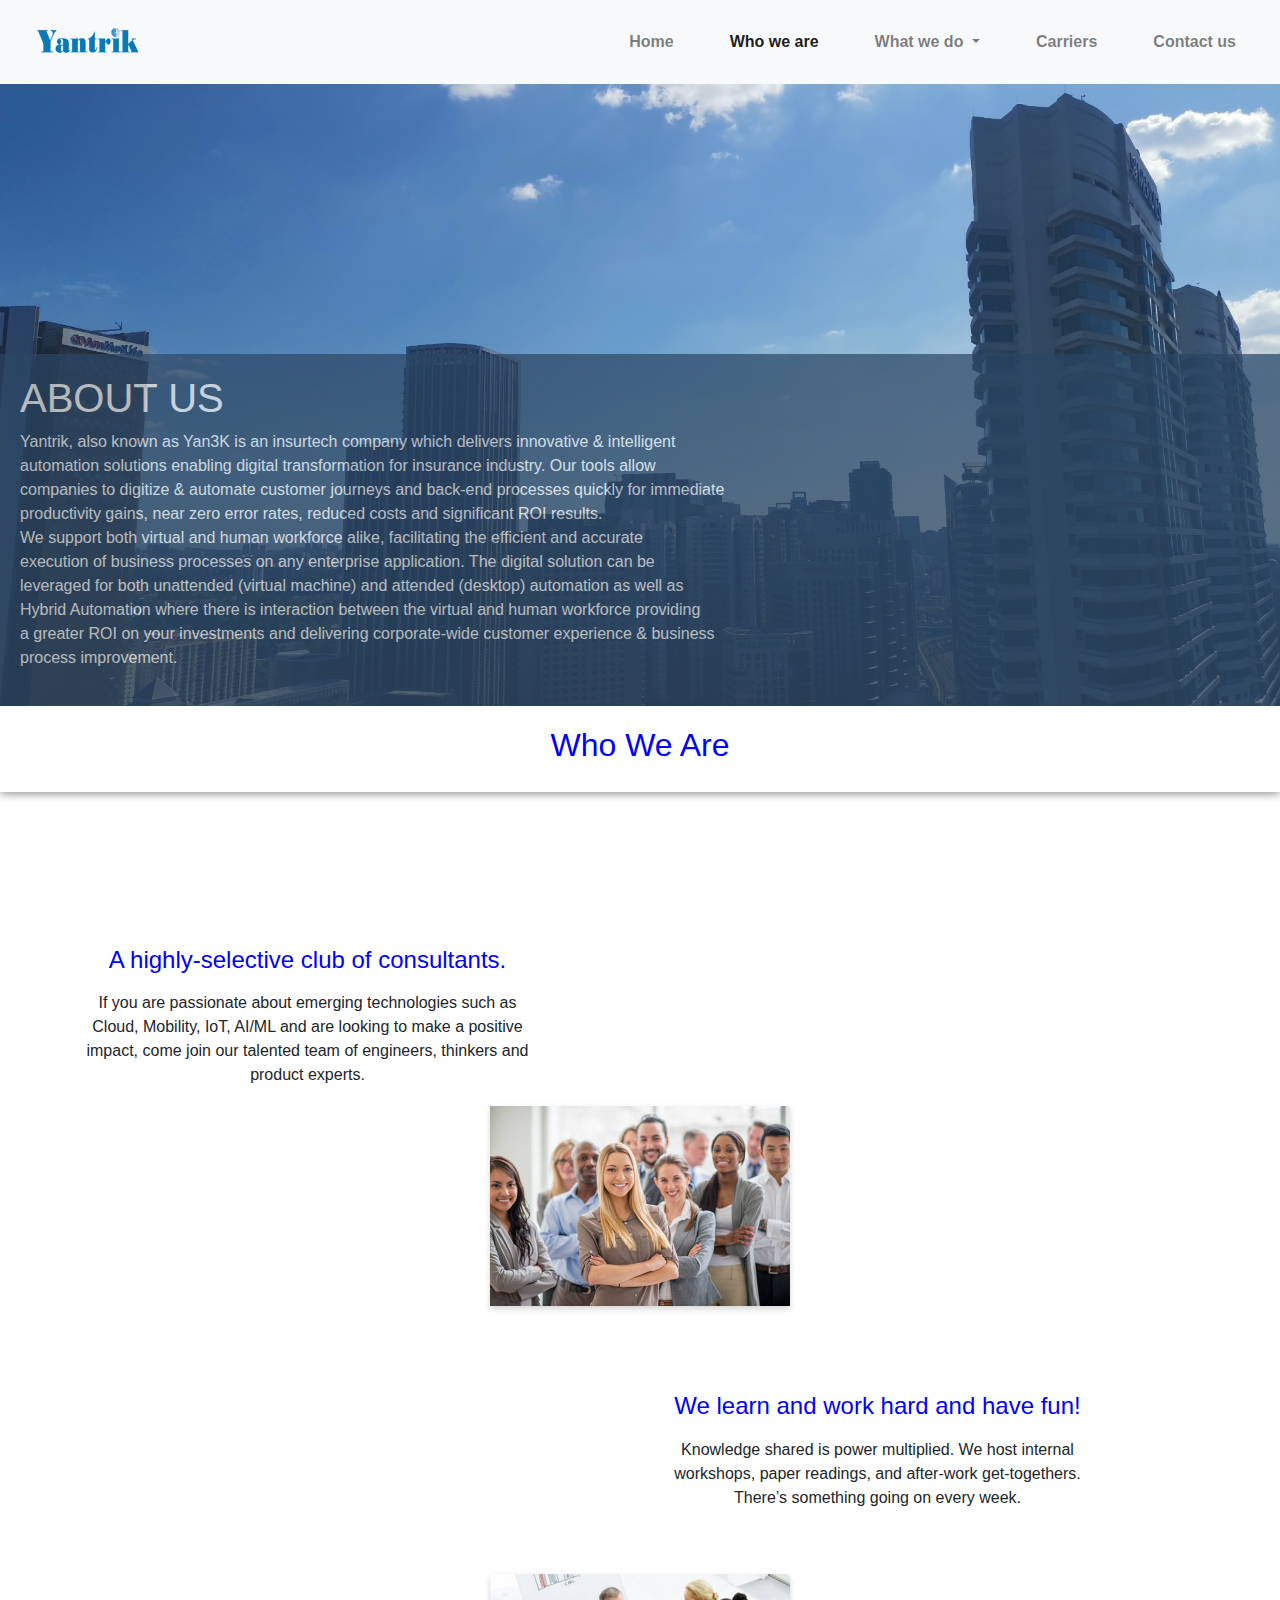
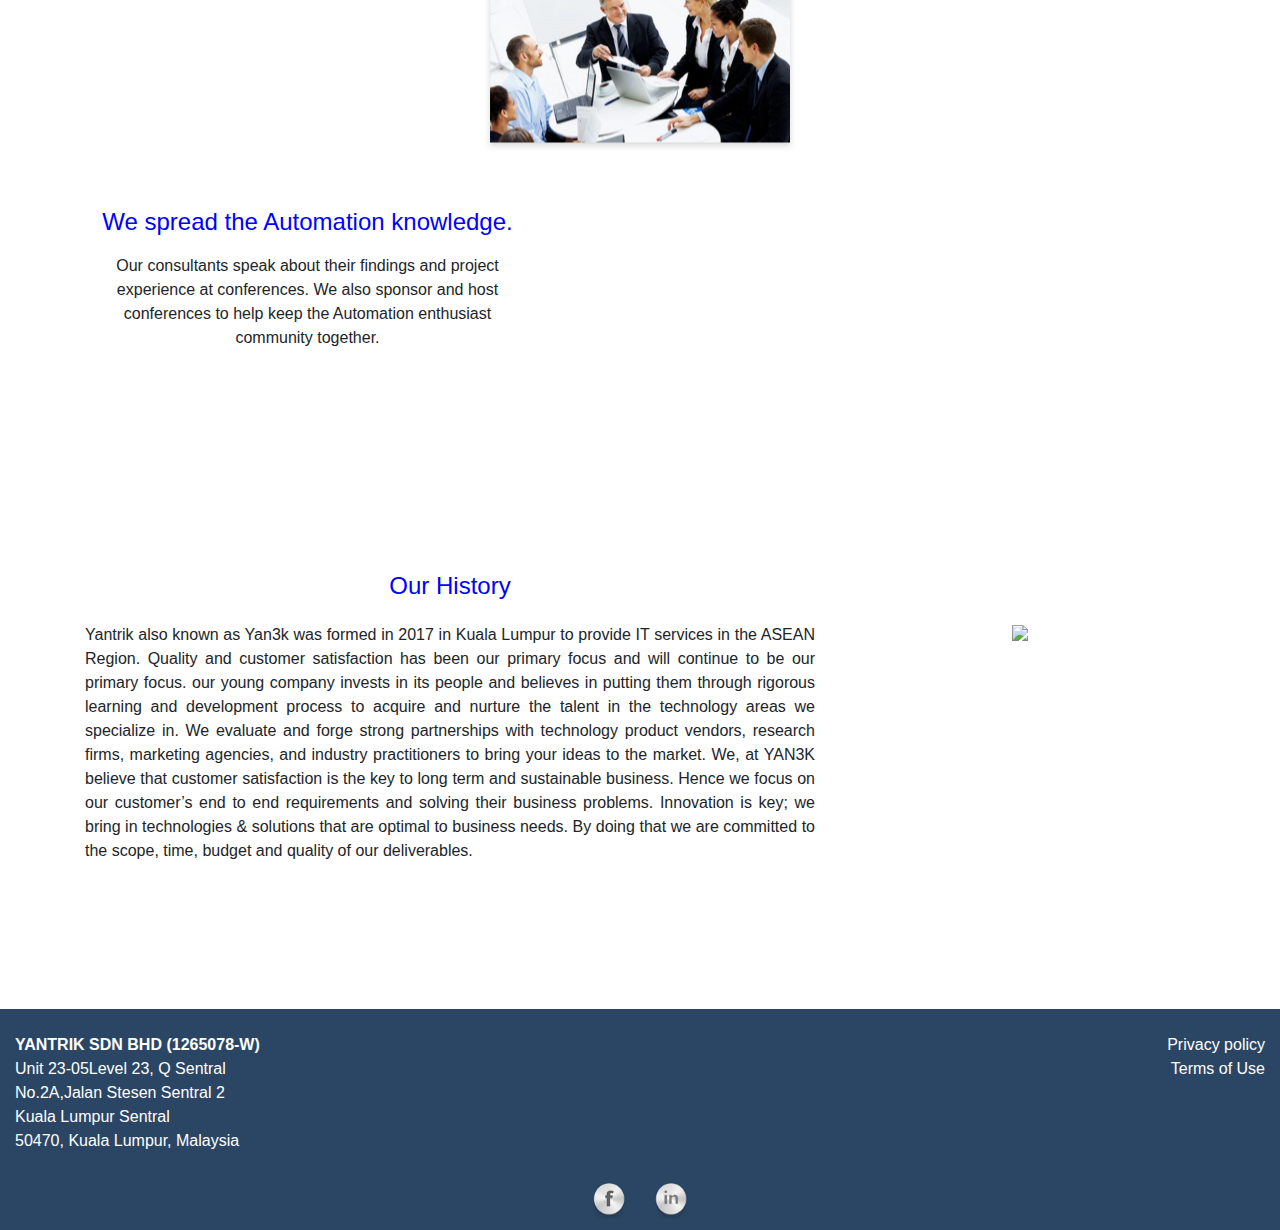
==== about.html @ e1b03172 "push" ====
<!DOCTYPE html>
<html lang="en">

<head>
    <meta charset="utf-8">
    <meta name="viewport" content="width=device-width, initial-scale=1">
    <link rel="stylesheet" href="https://maxcdn.bootstrapcdn.com/bootstrap/4.0.0/css/bootstrap.min.css" integrity="sha384-Gn5384xqQ1aoWXA+058RXPxPg6fy4IWvTNh0E263XmFcJlSAwiGgFAW/dAiS6JXm"
        crossorigin="anonymous">
    <script src="https://code.jquery.com/jquery-3.2.1.slim.min.js" integrity="sha384-KJ3o2DKtIkvYIK3UENzmM7KCkRr/rE9/Qpg6aAZGJwFDMVNA/GpGFF93hXpG5KkN"
        crossorigin="anonymous"></script>
    <script src="https://cdnjs.cloudflare.com/ajax/libs/popper.js/1.12.9/umd/popper.min.js" integrity="sha384-ApNbgh9B+Y1QKtv3Rn7W3mgPxhU9K/ScQsAP7hUibX39j7fakFPskvXusvfa0b4Q"
        crossorigin="anonymous"></script>
    <script src="https://maxcdn.bootstrapcdn.com/bootstrap/4.0.0/js/bootstrap.min.js" integrity="sha384-JZR6Spejh4U02d8jOt6vLEHfe/JQGiRRSQQxSfFWpi1MquVdAyjUar5+76PVCmYl"
        crossorigin="anonymous"></script>

    <link rel="stylesheet" type="text/css" href="home.css">
</head>

<body>
    <!-- Nav bar strting -->
  <nav class="navbar navbar-expand-lg navbar-light bg-light">
        <a class="navbar-brand" href="index.html">
          <img src="images/rsz_5brainy_yan3k_1.png" alt="yantrik" />
        </a>
        <button class="navbar-toggler" type="button" data-toggle="collapse" data-target="#navbarSupportedContent"
          aria-controls="navbarSupportedContent" aria-expanded="false" aria-label="Toggle navigation">
          <span class="navbar-toggler-icon"></span>
        </button>
    
        <div class="collapse navbar-collapse" id="navbarSupportedContent">
          <ul class="navbar-nav ml-auto">
            <li class="nav-item ">
              <a class="nav-link" href="index.html" style="display: i;"><b>Home</b> <span class="sr-only">(current)</span></a>
            </li>
            <li class="nav-item active">
              <a class="nav-link" href="about.html"><b>Who we are</b></a>
            </li>
            <li class="nav-item dropdown">
              <a class="nav-link dropdown-toggle" href="#" id="navbarDropdown" role="button" data-toggle="dropdown"
                aria-haspopup="true" aria-expanded="false">
               <b> What we do</b>
    
              </a>
              <div class="dropdown-menu" aria-labelledby="navbarDropdown">
                <a class="dropdown-item" href="digital.html">Digitization & Transformation</a>
                <a class="dropdown-item" href="rpa.html">Robotic Process Automation- RPA</a>
                <!-- <div class="dropdown-divider"></div> -->
                <a class="dropdown-item" href="chatbot.html">Artificial Intelligence- ChatBot</a>
                <a class="dropdown-item" href="#">cyber Sequrity</a>
              </div>
            </li>
    
            <li class="nav-item">
              <a class="nav-link" href="Careers.html"><b>Carriers</b></a>
            </li>
            <li class="nav-item">
              <a class="nav-link" href="#"><b>Contact us</b></a>
            </li>
    
    
          </ul>
    
        </div>
      </nav>
    
      <!-- Nav bar Ending -->
    <!-- content image -->

    <div class="container-fluid no-padding">
        <div class="row">
            <div class="col-md-12">
                <img src="images/Aboutus.png" alt="placeholder 960" class="img-fluid w-100" />
                <div class="content">
                    <h1>ABOUT US</h1>
                    <p>Yantrik, also known as Yan3K is an insurtech company which delivers innovative & intelligent<br>
                        automation solutions enabling digital transformation for insurance industry. Our tools allow<br>
                        companies to digitize & automate customer journeys and back-end processes quickly for immediate<br>
                        productivity gains, near zero error rates, reduced costs and significant ROI results.<br>
                        We support both virtual and human workforce alike, facilitating the efficient and accurate<br>
                        execution of business processes on any enterprise application. The digital solution can be<br>
                        leveraged for both unattended (virtual machine) and attended (desktop) automation as well as<br>
                        Hybrid Automation where there is interaction between the virtual and human workforce providing<br>
                        a greater ROI on your investments and delivering corporate-wide customer experience & business<br>
                        process improvement.</p>

                </div>
            </div>
        </div>
    </div>
    <!--Column1-->

    <!-- end content image -->
    <!-- who we are -->
    <div class="rect">

        <h2>
            <font color="blue">Who We Are</font>
        </h2>
    </div>

    <div class="container">
        <div class="row" style="padding-top:12%;">
            <div class="col-lg-5 col-sm-12 text-center">
                <h4>
                    <font color="blue">A highly-selective club of consultants.</font>
                </h4>
                <p style="padding-top: 2%;margin-bottom: -27%;">If you are passionate about emerging technologies such
                    as Cloud,
                    Mobility, IoT, AI/ML and are looking to make a positive impact, come join our talented team of
                    engineers,
                    thinkers and product experts.</p>
            </div>
            <div class="col-lg-5 col-sm-12 text-center">

            </div>
        </div>

        <div class="row" style="padding-top:12%;">
            <div class="col-lg-4 col-sm-12 text-center">


            </div>
            <div class="col-lg-4 col-sm-12 text-center">
                <img src="images/whoweare.png" class="img-fluid" style="max-width: 500%;margin-bottom: -17%;">
            </div>
            <div class="col-lg-4 col-sm-12 text-center">

            </div>
        </div>

        <div class="row" style="padding-top:12%;">
            <div class="col-lg-3 col-sm-12 text-center">


            </div>
            <div class="col-lg-3 col-sm-12 text-center">

            </div>
            <div class="col-lg-5 col-sm-12 text-center">
                <h4>
                    <font color="blue">We learn and work hard and have fun!</font>
                </h4>
                <p style="padding-top: 2%;">Knowledge shared is power multiplied. We host internal workshops, paper
                    readings, and after-work get-togethers. There’s something going on every week.</p>
            </div>
        </div>

        <div class="row">
            <div class="col-lg-4 col-sm-12 text-center">


            </div>
            <div class="col-lg-4 col-sm-12 text-center">
                <img src="images/whoweare2.png" class="img-fluid" style="max-width: 500%;padding-top: 12%;">
            </div>
            <div class="col-lg-4 col-sm-12 text-center">

            </div>
        </div>


        <div class="row">
            <div class="col-lg-5 col-sm-12 text-center">
                <h4 style="padding-top: 12%;">
                    <font color="blue">We spread the Automation knowledge.</font>
                </h4>
                <p style="padding-top: 2%;">Our consultants speak about their findings and project experience at
                    conferences. We also sponsor and host conferences to help keep the Automation enthusiast community
                    together.</p>
            </div>
            <div class="col-lg-3 col-sm-12 text-center">

            </div>
            <div class="col-lg-4 col-sm-12 text-center">

            </div>
        </div>
    </div>
    <!-- end who we are -->
    <!-- star our history -->

    <div class="container">
        <div class="row" style="padding-top:12%;">
            <div class="col-lg-8 col-sm-12 text-center ">
                <h4 style="padding-top: 10%;">
                    <font color="blue">Our History</font>
                </h4>
                <p style="padding-top: 2%;text-align: justify;margin-bottom: 20%;">
                    Yantrik also known as Yan3k was formed in 2017 in Kuala Lumpur to provide IT services in the ASEAN
                    Region. Quality and customer satisfaction has been our primary focus and will continue to be our
                    primary focus.
                    our young company invests in its people and believes in putting them through rigorous learning and
                    development process to acquire and nurture the talent in the technology areas we specialize in. We
                    evaluate and forge strong partnerships with technology product vendors, research firms, marketing
                    agencies, and industry practitioners to bring your ideas to the market. We, at YAN3K believe that
                    customer satisfaction is the key to long term and sustainable business. Hence we focus on our
                    customer’s end to end requirements and solving their business problems. Innovation is key; we bring
                    in technologies & solutions that are optimal to business needs. By doing that we are committed to
                    the scope, time, budget and quality of our deliverables.
                </p>
            </div>

            <div class="col-lg-4 col-sm-12 text-center">
<img src="images/ourhistroy.png" style="padding-top:36%;">
            </div>

        </div>
    </div>







    <!-- end our history -->
    <!-- Footer starting -->


    <footer class="page-footer font-small teal pt-4">

        <!-- Footer Text -->
        <div class="container-fluid text-center">

            <!-- Grid row -->
            <div class="row">

                <!-- Grid column -->


                <!-- Content -->
                <div class="col-md-6 mt-md-0 mt-3 text-md-left">

                    <!-- Content -->
                    <h8 class="text-uppercase font-weight-bold">Yantrik Sdn Bhd (1265078-W)</h8><br>
                    <p>Unit 23-05Level 23, Q Sentral <br>
                        No.2A,Jalan Stesen Sentral 2 <br>
                        Kuala Lumpur Sentral<br>
                        50470, Kuala Lumpur, Malaysia</p>
                </div>

                <!-- Grid column -->

                <hr class="clearfix w-100 d-md-none pb-3">

                <!-- Grid column -->
                <div class="col-md-6 mb-md-0 mb-3 text-md-right">

                    <!-- Content -->

                    <h8>Privacy policy <br>
                        Terms of Use</h8>

                </div>
                <!-- Grid column -->

            </div>
            <!-- Grid row -->

        </div>
        <!-- Footer Text -->
        <!-- footer icons -->
        <div class="container">
            <div class="row">
                <div class="col-sm-12">

                    <table class="center-block" style="margin:auto;">
                        <tr>
                            <td> <img src="images/Facebook1.png" class="social img-fluid" /></td>
                            <td> <img src="images/Linkedin1.png" class="social img-fluid" /></td>

                        </tr>
                    </table>
                </div>
            </div>
        </div>
        </div>
        <!-- icons end -->
    </footer>
    <!-- Footer -->
</body>

</html>
---- home.css ----
.navbar-nav > li{
    margin-left:20px;
    margin-right:20px;
    display: inline-block;
  }


  .navbar-nav > .active {
    color:rgb(17, 0, 255)!important;  **// THIS DOES NOT WORK**
    background-color: chartreuse; **//THIS WORKS**
  }
  .nav-item > a:hover {
    color:rgb(17, 0, 255)!important;
  }
  .page-footer {
   
    margin-left: auto;
    margin-right: auto;
    left: 0;
    bottom: 0;
    width: 100%;
    background-color:#2B4664;
    color: white;
    padding-top: 4%;
    
 }
 .social {
  padding: 10px;
  max-width:60px;
}
  
.responsive {
  width: 100%;
  height: auto;
}

.no-padding {
  padding-left: 0;
  padding-right: 0;
}

.container-fluid .content {
  position: absolute;
  bottom: 0;
  background:  rgba(0, 0, 0, 0.5);/* Fallback color */
  background:  #2B4664;/* Black background with 0.5 opacity */
  color: #f1f1f1;
  width: 100%;
  padding: 20px;
  opacity: 0.7;
}
.circle{
  border-radius: 50%;
  width: 100%;
  padding-bottom: 25%;
  background:white;
  
  box-shadow:  0 0 10px  rgba(0,0,0,0.6);
}
.circle1{
  border-radius: 50%;
  width: 100%;
  padding-bottom: 30%;
  background:white;
  
  box-shadow:  0 0 10px  rgba(0,0,0,0.6);
}
.box{
  width:10%;
  margin: auto;
  /* border: 1px solid #73AD21; */
  box-shadow:  0 0 10px  rgba(0,0,0,0.6);
}
/* .circle {
  border-radius: 50%;
  width: 100%;
  padding-bottom: 100%;
  background: white;
  margin-left: 24%;
  
  
  box-shadow:  0 0 10px  rgba(0,0,0,0.6);

}
.circle2 {
  border-radius: 50%;
  width: 90%;
  padding-bottom: 90%;
  background: white;
  margin-left: 24%;
  
  box-shadow:  0 0 10px  rgba(0,0,0,0.6);

}
.circle3 {
  border-radius: 50%;
  width: 90%;
  padding-bottom: 90%;
  background: white;
  margin-right: 24%;
  margin-bottom: 0px !important;
  
  box-shadow:  0 0 10px  rgba(0,0,0,0.6);

}

.circle4 {
  border-radius: 50%;
  width: 80%;
  padding-bottom: 80%;
  background: white;
  margin-left: 24%;
  margin-bottom: 0px !important;
  
  box-shadow:  0 0 10px  rgba(0,0,0,0.6);

}
.circle5 {
  border-radius: 50%;
  width: 90%;
  padding-bottom: 90%;
  background: white;
  margin-left: 24%;
  
  box-shadow:  0 0 10px  rgba(0,0,0,0.6);

} */

.flex-container {
  display: flex;
  flex-flow: row wrap;
  justify-content: space-between;
  padding: 10px;
}

/* to center flex-items */
.flex-item {
   margin: auto;
}

.rect{  
  margin:0 0 20px;
  padding: 20px;
  /* border:2px solid #333; */
  width :100%;
  text-align:center;
  box-shadow:  0 0 10px  rgba(0,0,0,0.6);

}
.header{
   margin:0 auto;
   padding: 5px 10px;
   width:90%;
   /* border:2px solid #333; */
   box-shadow:  0 0 10px  rgba(0,0,0,0.6);

}

li {
  /* width: 33.3%; */
  float: left;
  list-style-type: none;
}

#small-img2 {
  padding-top: 10%;
  border: 0 none;
  display: inline-block;
  height: auto;
  max-width: 60%;
  vertical-align: middle;
 
  
}
.check{
/* margin:0 0 20px; */
  padding: 20px;
  /* border:2px solid #333; */
  width :100%;
  text-align:center;
}
h3{
  text-align: left;
  margin-left: 19%;

}

.about{
  padding: 20%;
  margin-left: -20%;
}

.circle-img {
  width: 60%;
  margin-top: 30px;
}
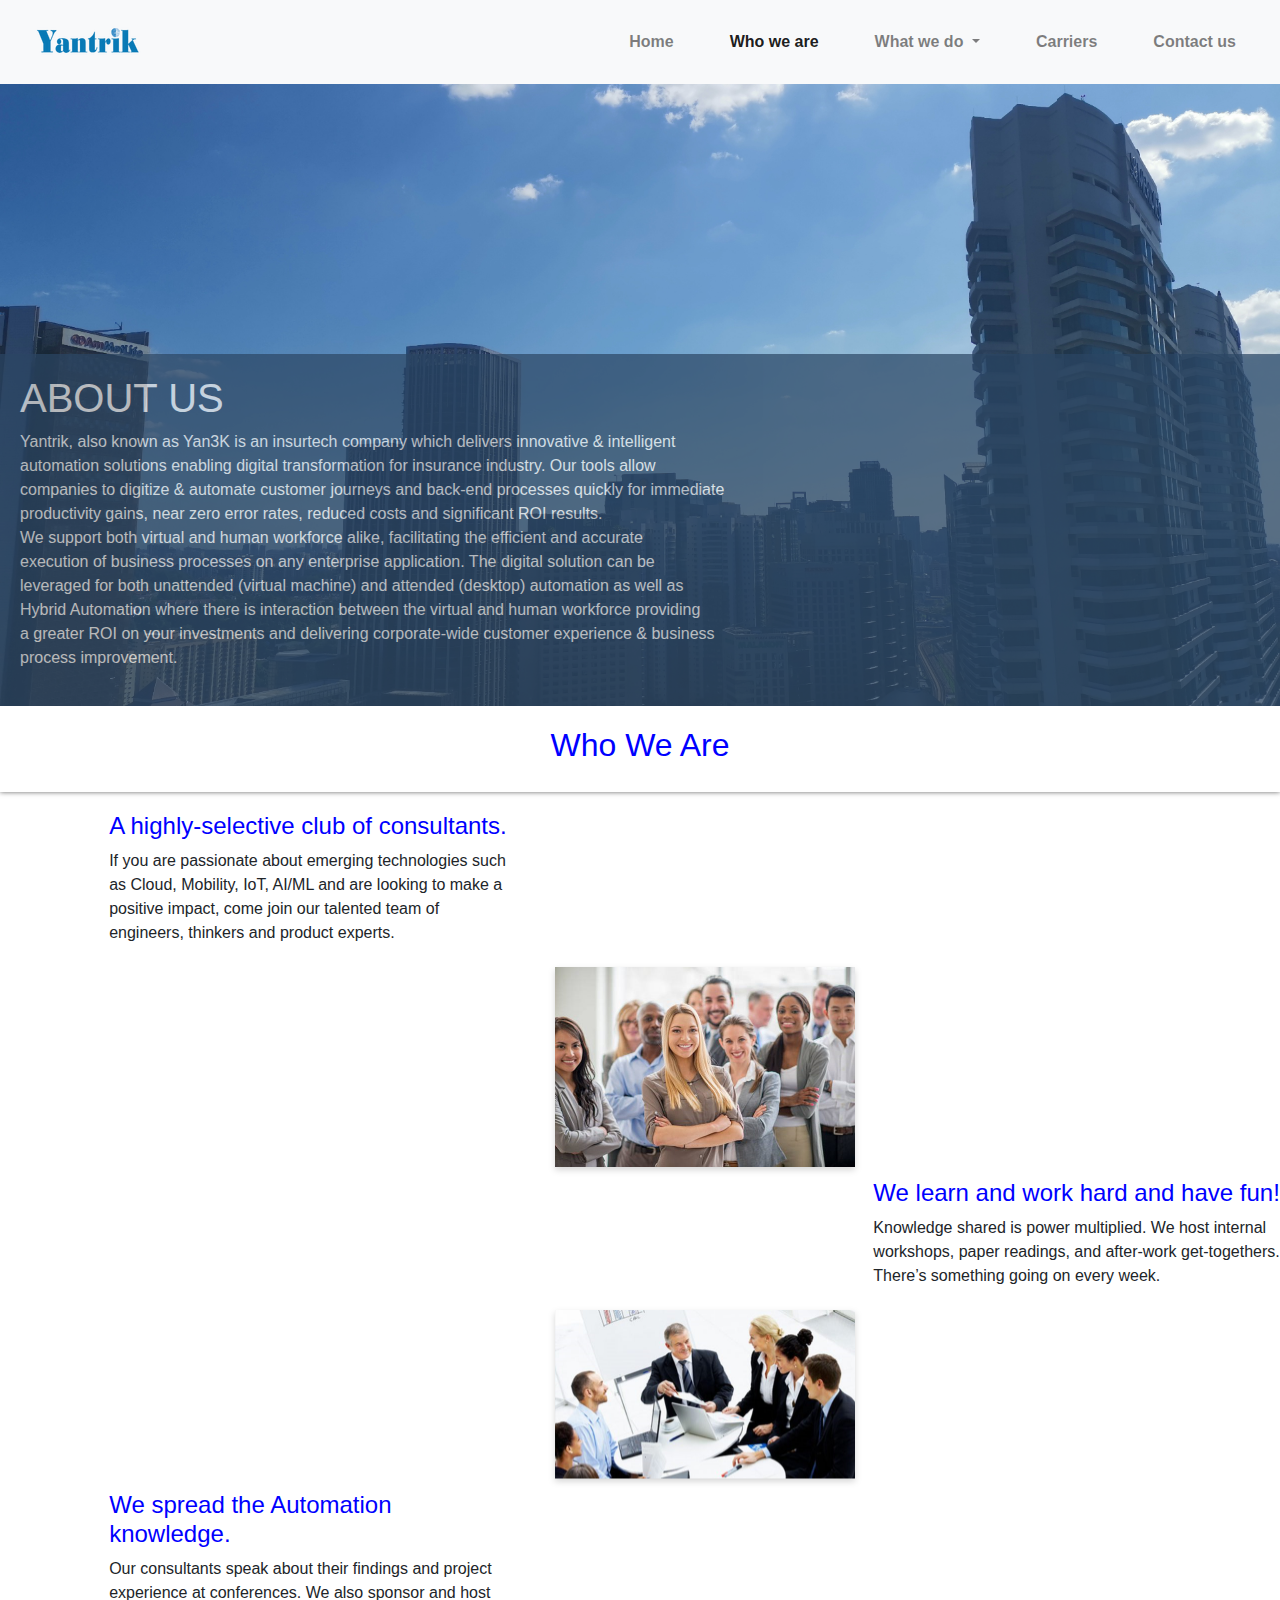
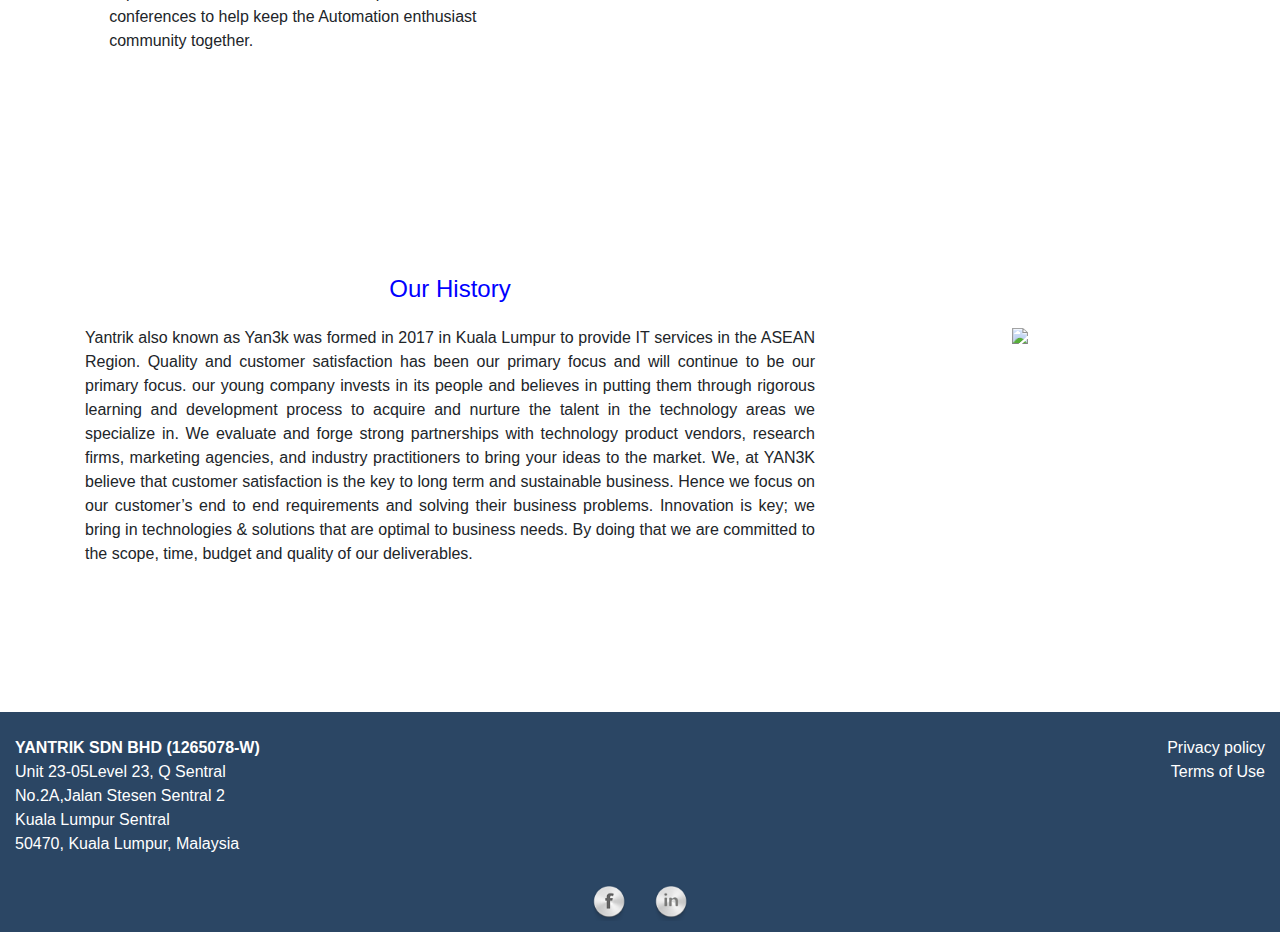
==== commit 256b2108: "latest" ====
--- a/about.html
+++ b/about.html
@@ -4,13 +4,16 @@
 <head>
     <meta charset="utf-8">
     <meta name="viewport" content="width=device-width, initial-scale=1">
-    <link rel="stylesheet" href="https://maxcdn.bootstrapcdn.com/bootstrap/4.0.0/css/bootstrap.min.css" integrity="sha384-Gn5384xqQ1aoWXA+058RXPxPg6fy4IWvTNh0E263XmFcJlSAwiGgFAW/dAiS6JXm"
-        crossorigin="anonymous">
-    <script src="https://code.jquery.com/jquery-3.2.1.slim.min.js" integrity="sha384-KJ3o2DKtIkvYIK3UENzmM7KCkRr/rE9/Qpg6aAZGJwFDMVNA/GpGFF93hXpG5KkN"
+    <link rel="stylesheet" href="https://maxcdn.bootstrapcdn.com/bootstrap/4.0.0/css/bootstrap.min.css"
+        integrity="sha384-Gn5384xqQ1aoWXA+058RXPxPg6fy4IWvTNh0E263XmFcJlSAwiGgFAW/dAiS6JXm" crossorigin="anonymous">
+    <script src="https://code.jquery.com/jquery-3.2.1.slim.min.js"
+        integrity="sha384-KJ3o2DKtIkvYIK3UENzmM7KCkRr/rE9/Qpg6aAZGJwFDMVNA/GpGFF93hXpG5KkN"
         crossorigin="anonymous"></script>
-    <script src="https://cdnjs.cloudflare.com/ajax/libs/popper.js/1.12.9/umd/popper.min.js" integrity="sha384-ApNbgh9B+Y1QKtv3Rn7W3mgPxhU9K/ScQsAP7hUibX39j7fakFPskvXusvfa0b4Q"
+    <script src="https://cdnjs.cloudflare.com/ajax/libs/popper.js/1.12.9/umd/popper.min.js"
+        integrity="sha384-ApNbgh9B+Y1QKtv3Rn7W3mgPxhU9K/ScQsAP7hUibX39j7fakFPskvXusvfa0b4Q"
         crossorigin="anonymous"></script>
-    <script src="https://maxcdn.bootstrapcdn.com/bootstrap/4.0.0/js/bootstrap.min.js" integrity="sha384-JZR6Spejh4U02d8jOt6vLEHfe/JQGiRRSQQxSfFWpi1MquVdAyjUar5+76PVCmYl"
+    <script src="https://maxcdn.bootstrapcdn.com/bootstrap/4.0.0/js/bootstrap.min.js"
+        integrity="sha384-JZR6Spejh4U02d8jOt6vLEHfe/JQGiRRSQQxSfFWpi1MquVdAyjUar5+76PVCmYl"
         crossorigin="anonymous"></script>
 
     <link rel="stylesheet" type="text/css" href="home.css">
@@ -18,69 +21,74 @@
 
 <body>
     <!-- Nav bar strting -->
-  <nav class="navbar navbar-expand-lg navbar-light bg-light">
+    <nav class="navbar navbar-expand-lg navbar-light bg-light">
         <a class="navbar-brand" href="index.html">
-          <img src="images/rsz_5brainy_yan3k_1.png" alt="yantrik" />
+            <img src="images/rsz_5brainy_yan3k_1.png" alt="yantrik" />
         </a>
         <button class="navbar-toggler" type="button" data-toggle="collapse" data-target="#navbarSupportedContent"
-          aria-controls="navbarSupportedContent" aria-expanded="false" aria-label="Toggle navigation">
-          <span class="navbar-toggler-icon"></span>
+            aria-controls="navbarSupportedContent" aria-expanded="false" aria-label="Toggle navigation">
+            <span class="navbar-toggler-icon"></span>
         </button>
-    
+
         <div class="collapse navbar-collapse" id="navbarSupportedContent">
-          <ul class="navbar-nav ml-auto">
-            <li class="nav-item ">
-              <a class="nav-link" href="index.html" style="display: i;"><b>Home</b> <span class="sr-only">(current)</span></a>
-            </li>
-            <li class="nav-item active">
-              <a class="nav-link" href="about.html"><b>Who we are</b></a>
-            </li>
-            <li class="nav-item dropdown">
-              <a class="nav-link dropdown-toggle" href="#" id="navbarDropdown" role="button" data-toggle="dropdown"
-                aria-haspopup="true" aria-expanded="false">
-               <b> What we do</b>
-    
-              </a>
-              <div class="dropdown-menu" aria-labelledby="navbarDropdown">
-                <a class="dropdown-item" href="digital.html">Digitization & Transformation</a>
-                <a class="dropdown-item" href="rpa.html">Robotic Process Automation- RPA</a>
-                <!-- <div class="dropdown-divider"></div> -->
-                <a class="dropdown-item" href="chatbot.html">Artificial Intelligence- ChatBot</a>
-                <a class="dropdown-item" href="#">cyber Sequrity</a>
-              </div>
-            </li>
-    
-            <li class="nav-item">
-              <a class="nav-link" href="Careers.html"><b>Carriers</b></a>
-            </li>
-            <li class="nav-item">
-              <a class="nav-link" href="#"><b>Contact us</b></a>
-            </li>
-    
-    
-          </ul>
-    
-        </div>
-      </nav>
-    
-      <!-- Nav bar Ending -->
+            <ul class="navbar-nav ml-auto">
+                <li class="nav-item ">
+                    <a class="nav-link" href="index.html" style="display: i;"><b>Home</b> <span
+                            class="sr-only">(current)</span></a>
+                </li>
+                <li class="nav-item active">
+                    <a class="nav-link" href="about.html"><b>Who we are</b></a>
+                </li>
+                <li class="nav-item dropdown">
+                    <a class="nav-link dropdown-toggle" href="#" id="navbarDropdown" role="button"
+                        data-toggle="dropdown" aria-haspopup="true" aria-expanded="false">
+                        <b> What we do</b>
+
+                    </a>
+                    <div class="dropdown-menu" aria-labelledby="navbarDropdown">
+                        <a class="dropdown-item" href="digital.html">Digitization & Transformation</a>
+                        <a class="dropdown-item" href="rpa.html">Robotic Process Automation- RPA</a>
+                        <!-- <div class="dropdown-divider"></div> -->
+                        <a class="dropdown-item" href="chatbot.html">Artificial Intelligence- ChatBot</a>
+                        <a class="dropdown-item" href="cyber.html">cyber Sequrity</a>
+                    </div>
+                </li>
+
+                <li class="nav-item">
+                    <a class="nav-link" href="Careers.html"><b>Carriers</b></a>
+                </li>
+                <li class="nav-item">
+                    <a class="nav-link" href="#"><b>Contact us</b></a>
+                </li>
+
+
+            </ul>
+
+        </div>
+    </nav>
+
+    <!-- Nav bar Ending -->
     <!-- content image -->
 
     <div class="container-fluid no-padding">
         <div class="row">
             <div class="col-md-12">
                 <img src="images/Aboutus.png" alt="placeholder 960" class="img-fluid w-100" />
-                <div class="content">
+                <div class="content large">
                     <h1>ABOUT US</h1>
-                    <p>Yantrik, also known as Yan3K is an insurtech company which delivers innovative & intelligent<br>
+                    <p class="medium">Yantrik, also known as Yan3K is an insurtech company which delivers innovative &
+                        intelligent<br>
                         automation solutions enabling digital transformation for insurance industry. Our tools allow<br>
-                        companies to digitize & automate customer journeys and back-end processes quickly for immediate<br>
+                        companies to digitize & automate customer journeys and back-end processes quickly for
+                        immediate<br>
                         productivity gains, near zero error rates, reduced costs and significant ROI results.<br>
                         We support both virtual and human workforce alike, facilitating the efficient and accurate<br>
                         execution of business processes on any enterprise application. The digital solution can be<br>
                         leveraged for both unattended (virtual machine) and attended (desktop) automation as well as<br>
-                        Hybrid Automation where there is interaction between the virtual and human workforce providing<br>
-                        a greater ROI on your investments and delivering corporate-wide customer experience & business<br>
+                        Hybrid Automation where there is interaction between the virtual and human workforce
+                        providing<br>
+                        a greater ROI on your investments and delivering corporate-wide customer experience &
+                        business<br>
                         process improvement.</p>
 
                 </div>
@@ -91,98 +99,70 @@
 
     <!-- end content image -->
     <!-- who we are -->
-    <div class="rect">
+    <div class="rect mediums">
 
         <h2>
             <font color="blue">Who We Are</font>
         </h2>
     </div>
-
-    <div class="container">
-        <div class="row" style="padding-top:12%;">
-            <div class="col-lg-5 col-sm-12 text-center">
+    <!-- test -->
+
+    <div class="container-fliud">
+        <div class="row">
+            <div class="col-md-4 offset-md-1">
                 <h4>
                     <font color="blue">A highly-selective club of consultants.</font>
                 </h4>
-                <p style="padding-top: 2%;margin-bottom: -27%;">If you are passionate about emerging technologies such
+                <p>If you are passionate about emerging technologies such
                     as Cloud,
                     Mobility, IoT, AI/ML and are looking to make a positive impact, come join our talented team of
                     engineers,
                     thinkers and product experts.</p>
             </div>
-            <div class="col-lg-5 col-sm-12 text-center">
-
-            </div>
-        </div>
-
-        <div class="row" style="padding-top:12%;">
-            <div class="col-lg-4 col-sm-12 text-center">
-
-
-            </div>
-            <div class="col-lg-4 col-sm-12 text-center">
-                <img src="images/whoweare.png" class="img-fluid" style="max-width: 500%;margin-bottom: -17%;">
-            </div>
-            <div class="col-lg-4 col-sm-12 text-center">
-
-            </div>
-        </div>
-
-        <div class="row" style="padding-top:12%;">
-            <div class="col-lg-3 col-sm-12 text-center">
-
-
-            </div>
-            <div class="col-lg-3 col-sm-12 text-center">
-
-            </div>
-            <div class="col-lg-5 col-sm-12 text-center">
-                <h4>
+        </div>
+        <div class="row">
+            <div class="col-md-4 offset-md-5">
+                <img src="images/whoweare.png" style="position:relative;">
+            </div>
+        </div>
+        <div class="row">
+            <div class="col-md-4 offset-md-8">
+                <h4 class="mediums">
                     <font color="blue">We learn and work hard and have fun!</font>
                 </h4>
-                <p style="padding-top: 2%;">Knowledge shared is power multiplied. We host internal workshops, paper
+                <p>Knowledge shared is power multiplied. We host internal workshops, paper
                     readings, and after-work get-togethers. There’s something going on every week.</p>
             </div>
         </div>
 
         <div class="row">
-            <div class="col-lg-4 col-sm-12 text-center">
-
-
-            </div>
-            <div class="col-lg-4 col-sm-12 text-center">
-                <img src="images/whoweare2.png" class="img-fluid" style="max-width: 500%;padding-top: 12%;">
-            </div>
-            <div class="col-lg-4 col-sm-12 text-center">
-
-            </div>
-        </div>
-
-
-        <div class="row">
-            <div class="col-lg-5 col-sm-12 text-center">
-                <h4 style="padding-top: 12%;">
+            <div class="col-md-4 offset-md-5">
+                <img src="images/whoweare2.png" style="position:relative;">
+            </div>
+        </div>
+        <div class="row">
+            <div class="col-md-4 offset-md-1">
+                <h4 class="mediums">
                     <font color="blue">We spread the Automation knowledge.</font>
                 </h4>
-                <p style="padding-top: 2%;">Our consultants speak about their findings and project experience at
+                <p>Our consultants speak about their findings and project experience at
                     conferences. We also sponsor and host conferences to help keep the Automation enthusiast community
                     together.</p>
             </div>
-            <div class="col-lg-3 col-sm-12 text-center">
-
-            </div>
-            <div class="col-lg-4 col-sm-12 text-center">
-
-            </div>
-        </div>
-    </div>
+        </div>
+
+
+    </div>
+
+    <!-- end test -->
+    
     <!-- end who we are -->
     <!-- star our history -->
 
     <div class="container">
         <div class="row" style="padding-top:12%;">
             <div class="col-lg-8 col-sm-12 text-center ">
-                <h4 style="padding-top: 10%;">
+                <h4 class="mediums" style="padding-top: 10%;">
                     <font color="blue">Our History</font>
                 </h4>
                 <p style="padding-top: 2%;text-align: justify;margin-bottom: 20%;">
@@ -201,7 +181,7 @@
             </div>
 
             <div class="col-lg-4 col-sm-12 text-center">
-<img src="images/ourhistroy.png" style="padding-top:36%;">
+                <img src="images/ourhistroy.png" style="padding-top:36%;">
             </div>
 
         </div>
--- a/home.css
+++ b/home.css
@@ -1,196 +1,213 @@
 .navbar-nav > li{
-    margin-left:20px;
-    margin-right:20px;
-    display: inline-block;
-  }
-
-
-  .navbar-nav > .active {
-    color:rgb(17, 0, 255)!important;  **// THIS DOES NOT WORK**
-    background-color: chartreuse; **//THIS WORKS**
-  }
-  .nav-item > a:hover {
-    color:rgb(17, 0, 255)!important;
-  }
-  .page-footer {
-   
-    margin-left: auto;
-    margin-right: auto;
-    left: 0;
-    bottom: 0;
-    width: 100%;
-    background-color:#2B4664;
-    color: white;
-    padding-top: 4%;
-    
- }
- .social {
-  padding: 10px;
-  max-width:60px;
-}
+  margin-left:20px;
+  margin-right:20px;
+  display: inline-block;
+}
+
+
+.navbar-nav > .active {
+  color:rgb(17, 0, 255)!important;  **// THIS DOES NOT WORK**
+  background-color: chartreuse; **//THIS WORKS**
+}
+.nav-item > a:hover {
+  color:rgb(17, 0, 255)!important;
+}
+.page-footer {
+ 
+  margin-left: auto;
+  margin-right: auto;
+  left: 0;
+  bottom: 0;
+  width: 100%;
+  background-color:#2B4664;
+  color: white;
+  padding-top: 4%;
   
+}
+.social {
+padding: 10px;
+max-width:60px;
+}
+
 .responsive {
-  width: 100%;
-  height: auto;
+width: 100%;
+height: auto;
 }
 
 .no-padding {
-  padding-left: 0;
-  padding-right: 0;
+padding-left: 0;
+padding-right: 0;
 }
 
 .container-fluid .content {
-  position: absolute;
-  bottom: 0;
-  background:  rgba(0, 0, 0, 0.5);/* Fallback color */
-  background:  #2B4664;/* Black background with 0.5 opacity */
-  color: #f1f1f1;
-  width: 100%;
-  padding: 20px;
-  opacity: 0.7;
+position: absolute;
+bottom: 0;
+background:  rgba(0, 0, 0, 0.5);/* Fallback color */
+background:  #2B4664;/* Black background with 0.5 opacity */
+color: #f1f1f1;
+width: 100%;
+padding: 20px;
+opacity: 0.7;
 }
 .circle{
+border-radius: 50%;
+width: 80%;
+padding-bottom: 25%;
+background:white;
+height: 85%;
+position: relative;
+box-shadow:  0 0 5px  rgba(0,0,0,0.6);
+}
+.circle1{
+border-radius: 50%;
+width: 75%;
+padding-bottom: 30%;
+background:white;
+height: 90%;
+
+box-shadow:  0 0 5px  rgba(0,0,0,0.6);
+}
+.circle2{
   border-radius: 50%;
-  width: 100%;
-  padding-bottom: 25%;
-  background:white;
-  
-  box-shadow:  0 0 10px  rgba(0,0,0,0.6);
-}
-.circle1{
-  border-radius: 50%;
-  width: 100%;
+  width: 80%;
   padding-bottom: 30%;
   background:white;
+  height: 89%;
   
-  box-shadow:  0 0 10px  rgba(0,0,0,0.6);
-}
+  box-shadow:  0 0 5px  rgba(0,0,0,0.6);
+  }
+  .circle2-img {
+    width: 20%;
+    margin-top: 35px;
+    
+    }
 .box{
-  width:10%;
-  margin: auto;
-  /* border: 1px solid #73AD21; */
-  box-shadow:  0 0 10px  rgba(0,0,0,0.6);
+width:10%;
+margin: auto;
+/* border: 1px solid #73AD21; */
+box-shadow:  0 0 10px  rgba(0,0,0,0.6);
 }
 /* .circle {
-  border-radius: 50%;
-  width: 100%;
-  padding-bottom: 100%;
-  background: white;
-  margin-left: 24%;
-  
-  
-  box-shadow:  0 0 10px  rgba(0,0,0,0.6);
+border-radius: 50%;
+width: 100%;
+padding-bottom: 100%;
+background: white;
+margin-left: 24%;
+
+
+box-shadow:  0 0 10px  rgba(0,0,0,0.6);
 
 }
 .circle2 {
-  border-radius: 50%;
-  width: 90%;
-  padding-bottom: 90%;
-  background: white;
-  margin-left: 24%;
-  
-  box-shadow:  0 0 10px  rgba(0,0,0,0.6);
+border-radius: 50%;
+width: 90%;
+padding-bottom: 90%;
+background: white;
+margin-left: 24%;
+
+box-shadow:  0 0 10px  rgba(0,0,0,0.6);
 
 }
 .circle3 {
-  border-radius: 50%;
-  width: 90%;
-  padding-bottom: 90%;
-  background: white;
-  margin-right: 24%;
-  margin-bottom: 0px !important;
-  
-  box-shadow:  0 0 10px  rgba(0,0,0,0.6);
+border-radius: 50%;
+width: 90%;
+padding-bottom: 90%;
+background: white;
+margin-right: 24%;
+margin-bottom: 0px !important;
+
+box-shadow:  0 0 10px  rgba(0,0,0,0.6);
 
 }
 
 .circle4 {
-  border-radius: 50%;
-  width: 80%;
-  padding-bottom: 80%;
-  background: white;
-  margin-left: 24%;
-  margin-bottom: 0px !important;
-  
-  box-shadow:  0 0 10px  rgba(0,0,0,0.6);
+border-radius: 50%;
+width: 80%;
+padding-bottom: 80%;
+background: white;
+margin-left: 24%;
+margin-bottom: 0px !important;
+
+box-shadow:  0 0 10px  rgba(0,0,0,0.6);
 
 }
 .circle5 {
-  border-radius: 50%;
-  width: 90%;
-  padding-bottom: 90%;
-  background: white;
-  margin-left: 24%;
-  
-  box-shadow:  0 0 10px  rgba(0,0,0,0.6);
+border-radius: 50%;
+width: 90%;
+padding-bottom: 90%;
+background: white;
+margin-left: 24%;
+
+box-shadow:  0 0 10px  rgba(0,0,0,0.6);
 
 } */
 
 .flex-container {
-  display: flex;
-  flex-flow: row wrap;
-  justify-content: space-between;
-  padding: 10px;
+display: flex;
+flex-flow: row wrap;
+justify-content: space-between;
+padding: 10px;
 }
 
 /* to center flex-items */
 .flex-item {
-   margin: auto;
+ margin: auto;
 }
 
 .rect{  
-  margin:0 0 20px;
-  padding: 20px;
-  /* border:2px solid #333; */
-  width :100%;
-  text-align:center;
-  box-shadow:  0 0 10px  rgba(0,0,0,0.6);
+margin:0 0 20px;
+padding: 20px;
+/* border:2px solid #333; */
+width :100%;
+text-align:center;
+box-shadow:  0 0 5px  rgba(0,0,0,0.6);
 
 }
 .header{
-   margin:0 auto;
-   padding: 5px 10px;
-   width:90%;
-   /* border:2px solid #333; */
-   box-shadow:  0 0 10px  rgba(0,0,0,0.6);
+ margin:0 auto;
+ padding: 5px 10px;
+ width:90%;
+ /* border:2px solid #333; */
+ box-shadow:  0 0 5px  rgba(0,0,0,0.6);
 
 }
 
 li {
-  /* width: 33.3%; */
-  float: left;
-  list-style-type: none;
+/* width: 33.3%; */
+float: left;
+list-style-type: none;
 }
 
 #small-img2 {
-  padding-top: 10%;
-  border: 0 none;
-  display: inline-block;
-  height: auto;
-  max-width: 60%;
-  vertical-align: middle;
- 
-  
+padding-top: 10%;
+border: 0 none;
+display: inline-block;
+height: auto;
+max-width: 60%;
+vertical-align: middle;
+
+
 }
 .check{
 /* margin:0 0 20px; */
-  padding: 20px;
-  /* border:2px solid #333; */
-  width :100%;
-  text-align:center;
+padding: 20px;
+/* border:2px solid #333; */
+width :100%;
+text-align:center;
 }
 h3{
-  text-align: left;
-  margin-left: 19%;
+text-align: left;
+margin-left: 19%;
 
 }
 
 .about{
-  padding: 20%;
-  margin-left: -20%;
+padding: 20%;
+margin-left: -20%;
 }
 
 .circle-img {
-  width: 60%;
-  margin-top: 30px;
-}
+width: 60%;
+margin-top: 30px;
+
+}
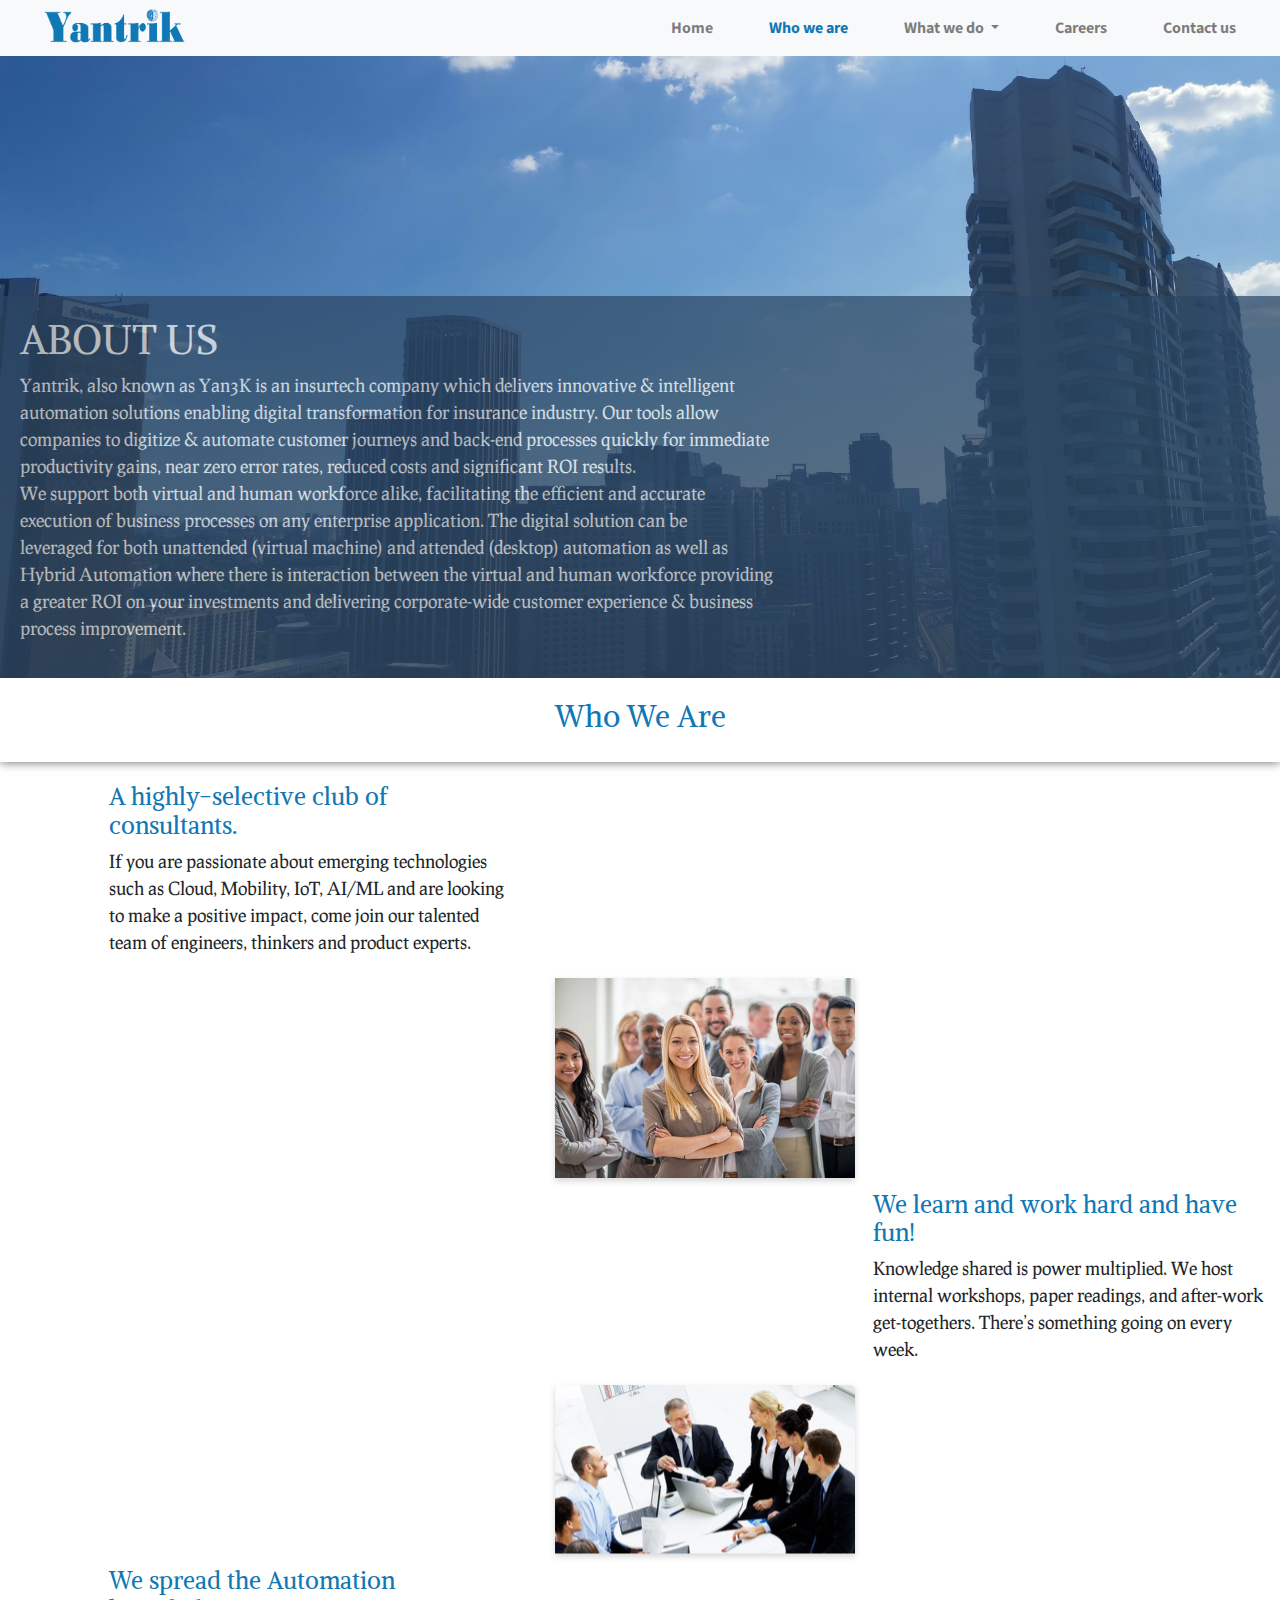
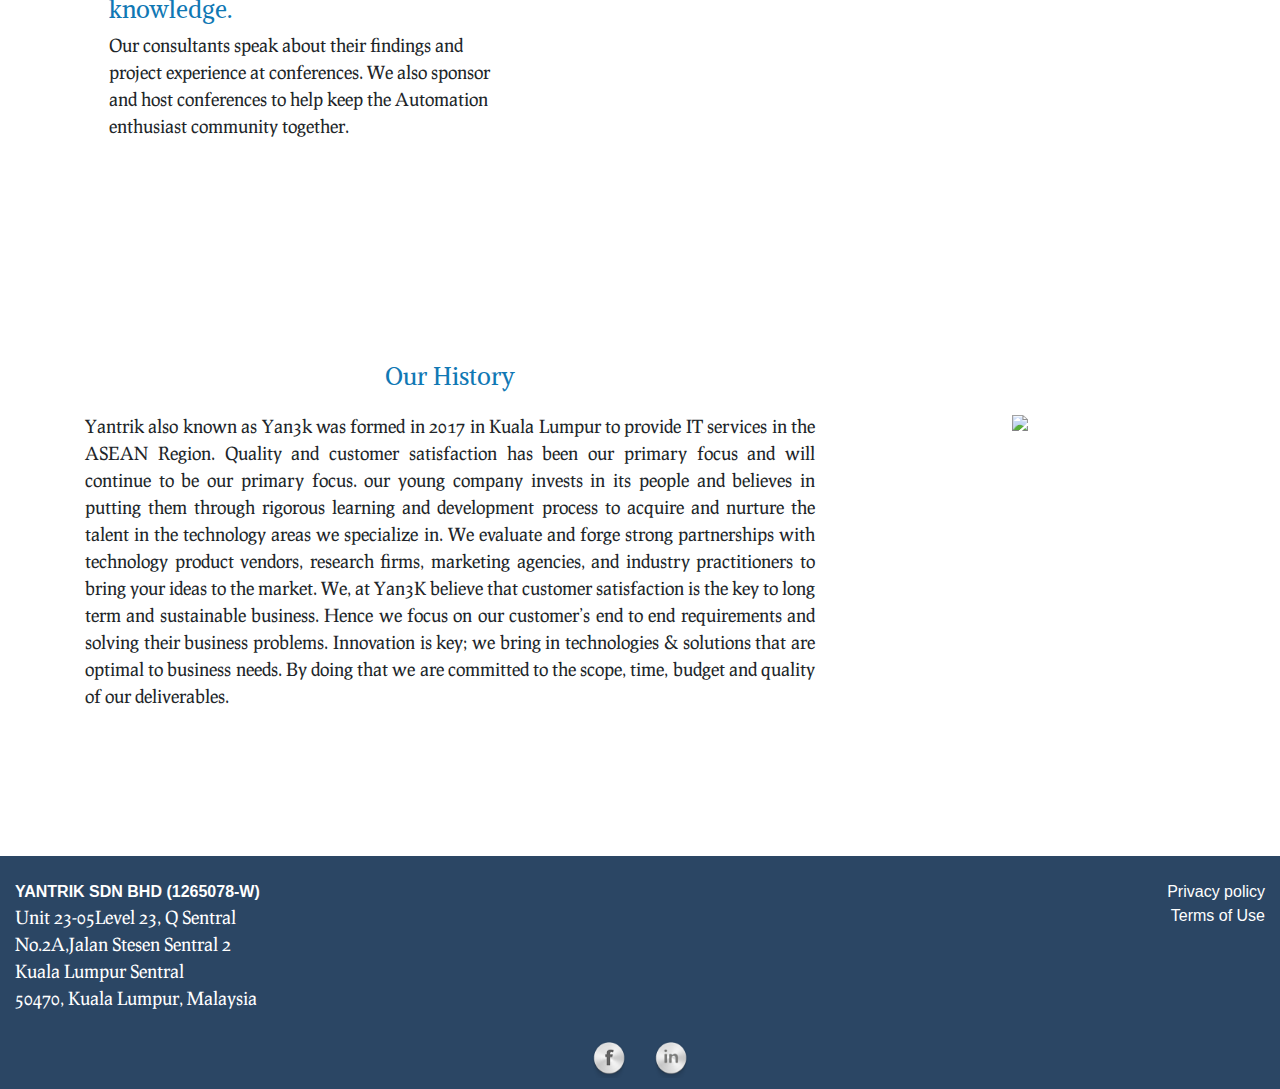
==== commit 3e2aa39d: "text" ====
--- a/about.html
+++ b/about.html
@@ -16,33 +16,33 @@
         integrity="sha384-JZR6Spejh4U02d8jOt6vLEHfe/JQGiRRSQQxSfFWpi1MquVdAyjUar5+76PVCmYl"
         crossorigin="anonymous"></script>
 
-    <link rel="stylesheet" type="text/css" href="home.css">
+    <link rel="stylesheet" type="text/css" href="about.css">
 </head>
 
 <body>
     <!-- Nav bar strting -->
     <nav class="navbar navbar-expand-lg navbar-light bg-light">
-        <a class="navbar-brand" href="index.html">
-            <img src="images/rsz_5brainy_yan3k_1.png" alt="yantrik" />
-        </a>
+        <a class="navbar-brand" href="index.html"></a>
+             <img src="images/12.png" alt="yantrik" class="im" />
+        
         <button class="navbar-toggler" type="button" data-toggle="collapse" data-target="#navbarSupportedContent"
             aria-controls="navbarSupportedContent" aria-expanded="false" aria-label="Toggle navigation">
             <span class="navbar-toggler-icon"></span>
         </button>
 
-        <div class="collapse navbar-collapse" id="navbarSupportedContent">
+        <div class="collapse navbar-collapse fon" id="navbarSupportedContent">
             <ul class="navbar-nav ml-auto">
                 <li class="nav-item ">
-                    <a class="nav-link" href="index.html" style="display: i;"><b>Home</b> <span
+                    <a class="nav-link" href="index.html" style="display: i;">Home<span
                             class="sr-only">(current)</span></a>
                 </li>
                 <li class="nav-item active">
-                    <a class="nav-link" href="about.html"><b>Who we are</b></a>
+                    <a class="nav-link" href="about.html"style="color:#1078b4;">Who we are</a>
                 </li>
                 <li class="nav-item dropdown">
                     <a class="nav-link dropdown-toggle" href="#" id="navbarDropdown" role="button"
                         data-toggle="dropdown" aria-haspopup="true" aria-expanded="false">
-                        <b> What we do</b>
+                        What we do
 
                     </a>
                     <div class="dropdown-menu" aria-labelledby="navbarDropdown">
@@ -50,15 +50,15 @@
                         <a class="dropdown-item" href="rpa.html">Robotic Process Automation- RPA</a>
                         <!-- <div class="dropdown-divider"></div> -->
                         <a class="dropdown-item" href="chatbot.html">Artificial Intelligence- ChatBot</a>
-                        <a class="dropdown-item" href="cyber.html">cyber Sequrity</a>
+                        <a class="dropdown-item" href="cyber.html">cyber security</a>
                     </div>
                 </li>
 
                 <li class="nav-item">
-                    <a class="nav-link" href="Careers.html"><b>Carriers</b></a>
+                    <a class="nav-link" href="Careers.html">Careers</a>
                 </li>
                 <li class="nav-item">
-                    <a class="nav-link" href="#"><b>Contact us</b></a>
+                    <a class="nav-link" href="#">Contact us</a>
                 </li>
 
 
@@ -76,7 +76,7 @@
                 <img src="images/Aboutus.png" alt="placeholder 960" class="img-fluid w-100" />
                 <div class="content large">
                     <h1>ABOUT US</h1>
-                    <p class="medium">Yantrik, also known as Yan3K is an insurtech company which delivers innovative &
+                    <p >Yantrik, also known as Yan3K is an insurtech company which delivers innovative &
                         intelligent<br>
                         automation solutions enabling digital transformation for insurance industry. Our tools allow<br>
                         companies to digitize & automate customer journeys and back-end processes quickly for
@@ -99,10 +99,10 @@
 
     <!-- end content image -->
     <!-- who we are -->
-    <div class="rect mediums">
+    <div class="rect ">
 
         <h2>
-            <font color="blue">Who We Are</font>
+            <font color="#1078B4">Who We Are</font>
         </h2>
     </div>
     <!-- test -->
@@ -111,7 +111,7 @@
         <div class="row">
             <div class="col-md-4 offset-md-1">
                 <h4>
-                    <font color="blue">A highly-selective club of consultants.</font>
+                    <font color="#1078B4">A highly-selective club of consultants.</font>
                 </h4>
                 <p>If you are passionate about emerging technologies such
                     as Cloud,
@@ -127,8 +127,8 @@
         </div>
         <div class="row">
             <div class="col-md-4 offset-md-8">
-                <h4 class="mediums">
-                    <font color="blue">We learn and work hard and have fun!</font>
+                <h4 >
+                    <font color="#1078B4">We learn and work hard and have fun!</font>
                 </h4>
                 <p>Knowledge shared is power multiplied. We host internal workshops, paper
                     readings, and after-work get-togethers. There’s something going on every week.</p>
@@ -142,8 +142,8 @@
         </div>
         <div class="row">
             <div class="col-md-4 offset-md-1">
-                <h4 class="mediums">
-                    <font color="blue">We spread the Automation knowledge.</font>
+                <h4 >
+                    <font color="#1078B4">We spread the Automation knowledge.</font>
                 </h4>
                 <p>Our consultants speak about their findings and project experience at
                     conferences. We also sponsor and host conferences to help keep the Automation enthusiast community
@@ -163,7 +163,7 @@
         <div class="row" style="padding-top:12%;">
             <div class="col-lg-8 col-sm-12 text-center ">
                 <h4 class="mediums" style="padding-top: 10%;">
-                    <font color="blue">Our History</font>
+                    <font color="#1078B4">Our History</font>
                 </h4>
                 <p style="padding-top: 2%;text-align: justify;margin-bottom: 20%;">
                     Yantrik also known as Yan3k was formed in 2017 in Kuala Lumpur to provide IT services in the ASEAN
@@ -172,7 +172,7 @@
                     our young company invests in its people and believes in putting them through rigorous learning and
                     development process to acquire and nurture the talent in the technology areas we specialize in. We
                     evaluate and forge strong partnerships with technology product vendors, research firms, marketing
-                    agencies, and industry practitioners to bring your ideas to the market. We, at YAN3K believe that
+                    agencies, and industry practitioners to bring your ideas to the market. We, at Yan3K believe that
                     customer satisfaction is the key to long term and sustainable business. Hence we focus on our
                     customer’s end to end requirements and solving their business problems. Innovation is key; we bring
                     in technologies & solutions that are optimal to business needs. By doing that we are committed to
--- a/about.css
+++ b/about.css
@@ -0,0 +1,91 @@
+@import url('https://fonts.googleapis.com/css?family=Source+Sans+Pro');
+@import url('https://fonts.googleapis.com/css?family=Alike|Prociono|');
+
+h1{
+  font-family: 'Alike';
+}
+p{
+  font-family: 'Prociono';
+  font-size: 18px;
+}
+h2{
+  font-family: 'Alike';
+  font-size: 30px;
+}
+h3{
+  font-family: 'Alike';
+  font-size: 30px;
+}
+h4{
+  font-family: 'Alike';
+}
+
+.navbar-nav > li{
+    margin-left:20px;
+    margin-right:20px;
+   
+  }
+  .navbar-nav > .active {
+    color:#1078B4!important;  **// THIS DOES NOT WORK**
+    background-color: chartreuse; **//THIS WORKS**
+  }
+  .nav-item > a:hover {
+    color:#1078B4!important;
+  }
+
+  .page-footer {
+    margin-left: auto;
+   margin-right: auto;
+    
+    left: 0;
+    bottom: 0;
+    width: 100%;
+    background-color:#2B4664;
+    color: white;
+    padding-top: 4%;
+    
+ }
+ .social {
+  padding: 10px;
+  max-width:60px;
+}
+  
+.responsive {
+  width: 100%;
+  height: auto;
+}
+
+.no-padding {
+  padding-left: 0;
+  padding-right: 0;
+}
+
+.container-fluid .content {
+  position: absolute;
+  bottom: 0;
+  background:  rgba(0, 0, 0, 0.5);/* Fallback color */
+  background:  #2B4664;/* Black background with 0.5 opacity */
+  color: #f1f1f1;
+  width: 100%;
+  padding: 20px;
+  opacity: 0.7;
+}
+.rect{  
+    margin:0 0 20px;
+    padding: 20px;
+    /* border:2px solid #333; */
+    width :100%;
+    text-align:center;
+    box-shadow:  0 0 10px  rgba(0,0,0,0.6);
+  
+  }
+  .im{
+    position: absolute;
+    width: 15%;
+    /* height: 20%; */
+  }
+  .fon{
+
+    font-family:'Source Sans Pro', sans-serif;
+    font-weight: 700;
+  }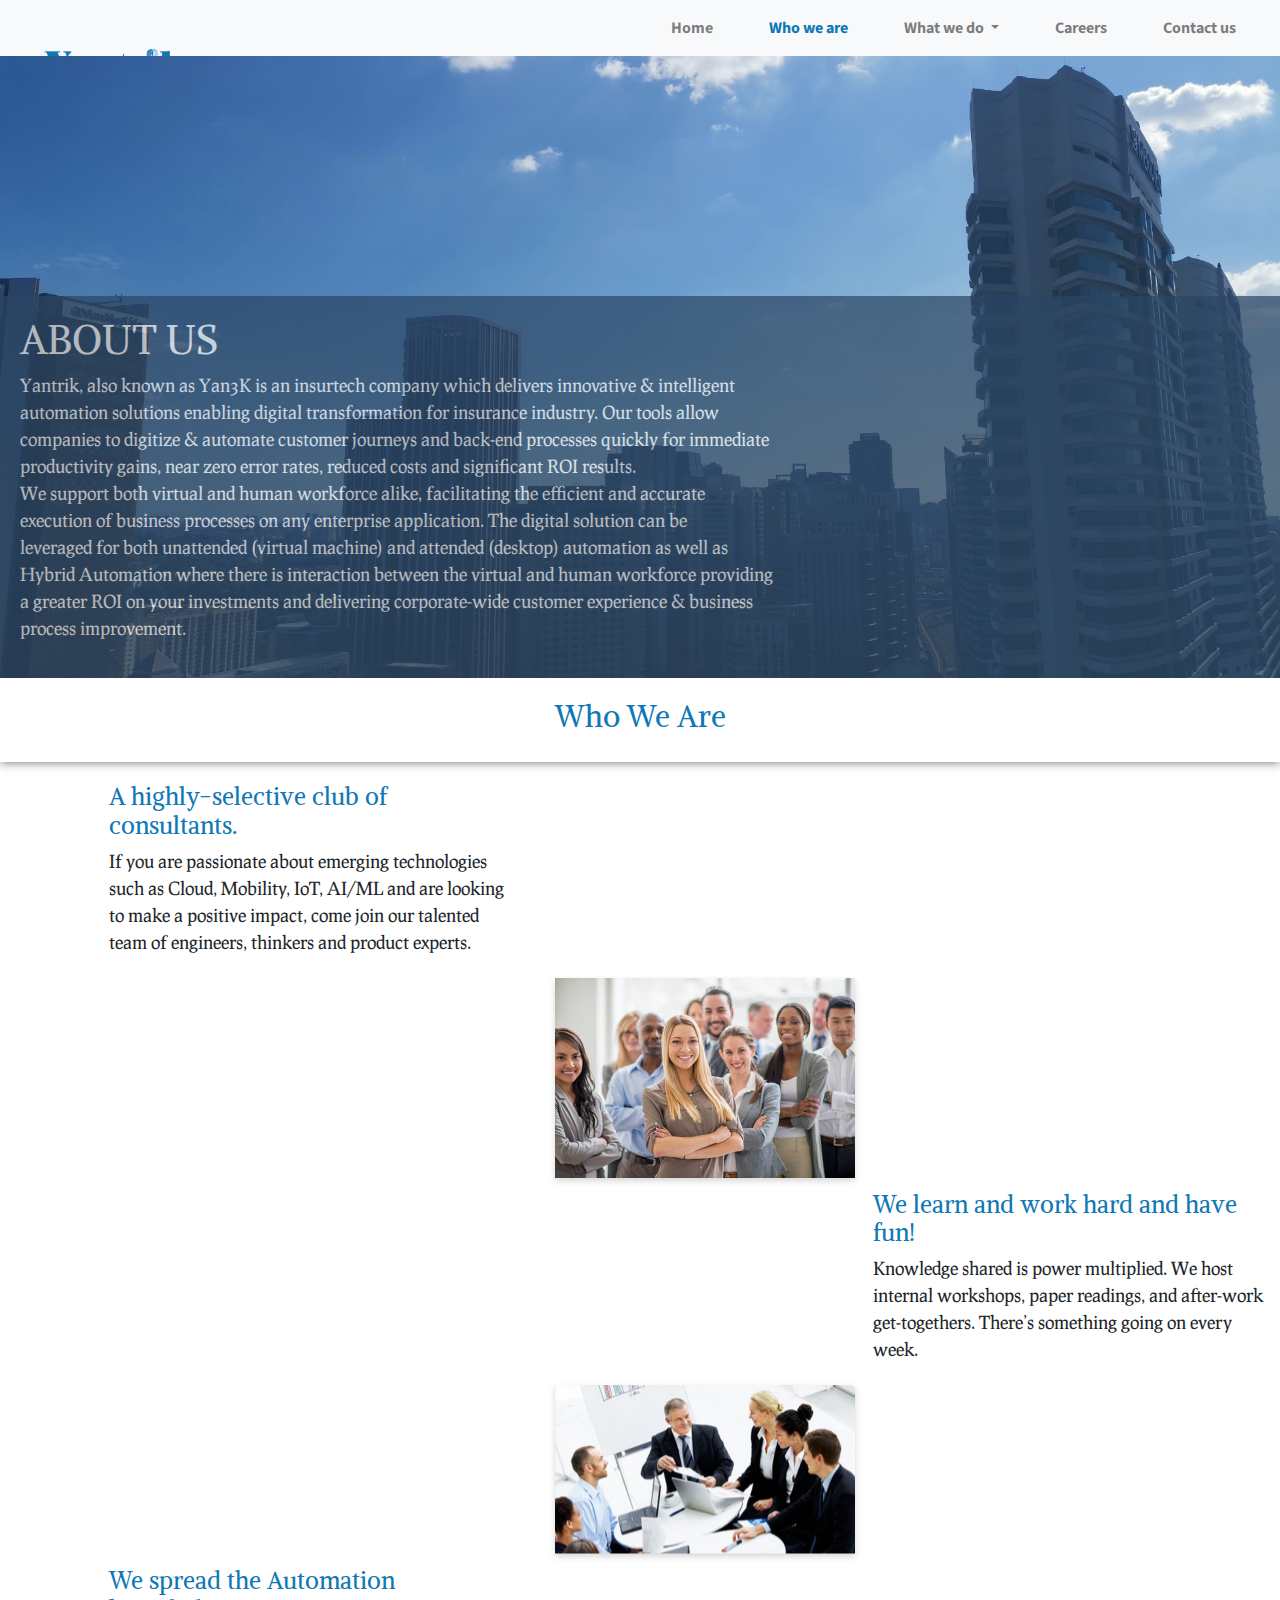
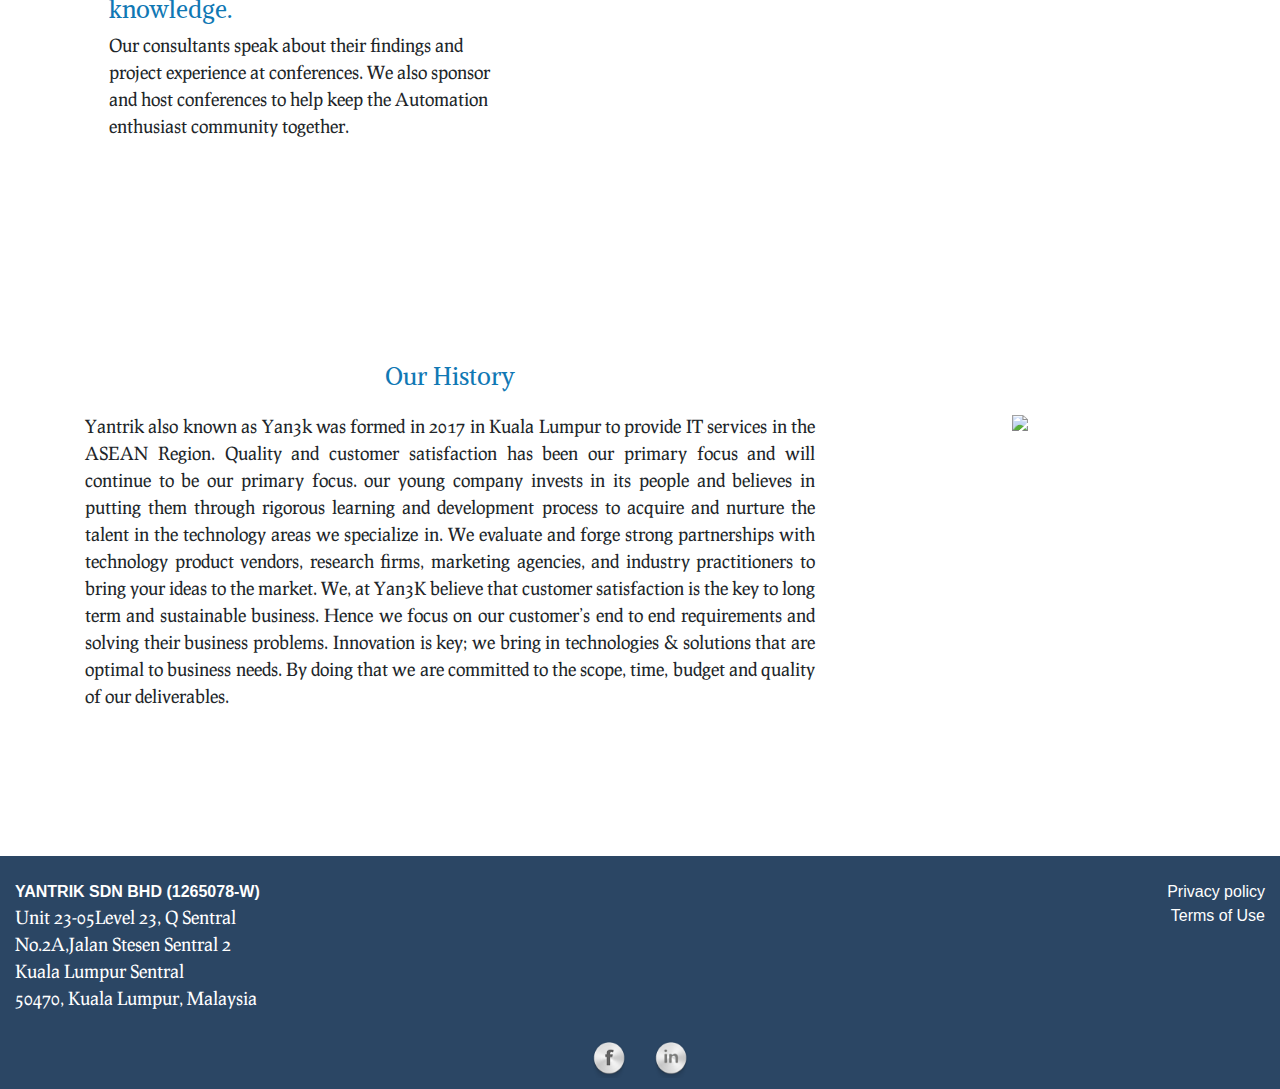
==== commit 36c6be88: "latest" ====
--- a/about.html
+++ b/about.html
@@ -22,9 +22,9 @@
 <body>
     <!-- Nav bar strting -->
     <nav class="navbar navbar-expand-lg navbar-light bg-light">
-        <a class="navbar-brand" href="index.html"></a>
+        <a class="navbar-brand" href="index.html">
              <img src="images/12.png" alt="yantrik" class="im" />
-        
+        </a>
         <button class="navbar-toggler" type="button" data-toggle="collapse" data-target="#navbarSupportedContent"
             aria-controls="navbarSupportedContent" aria-expanded="false" aria-label="Toggle navigation">
             <span class="navbar-toggler-icon"></span>
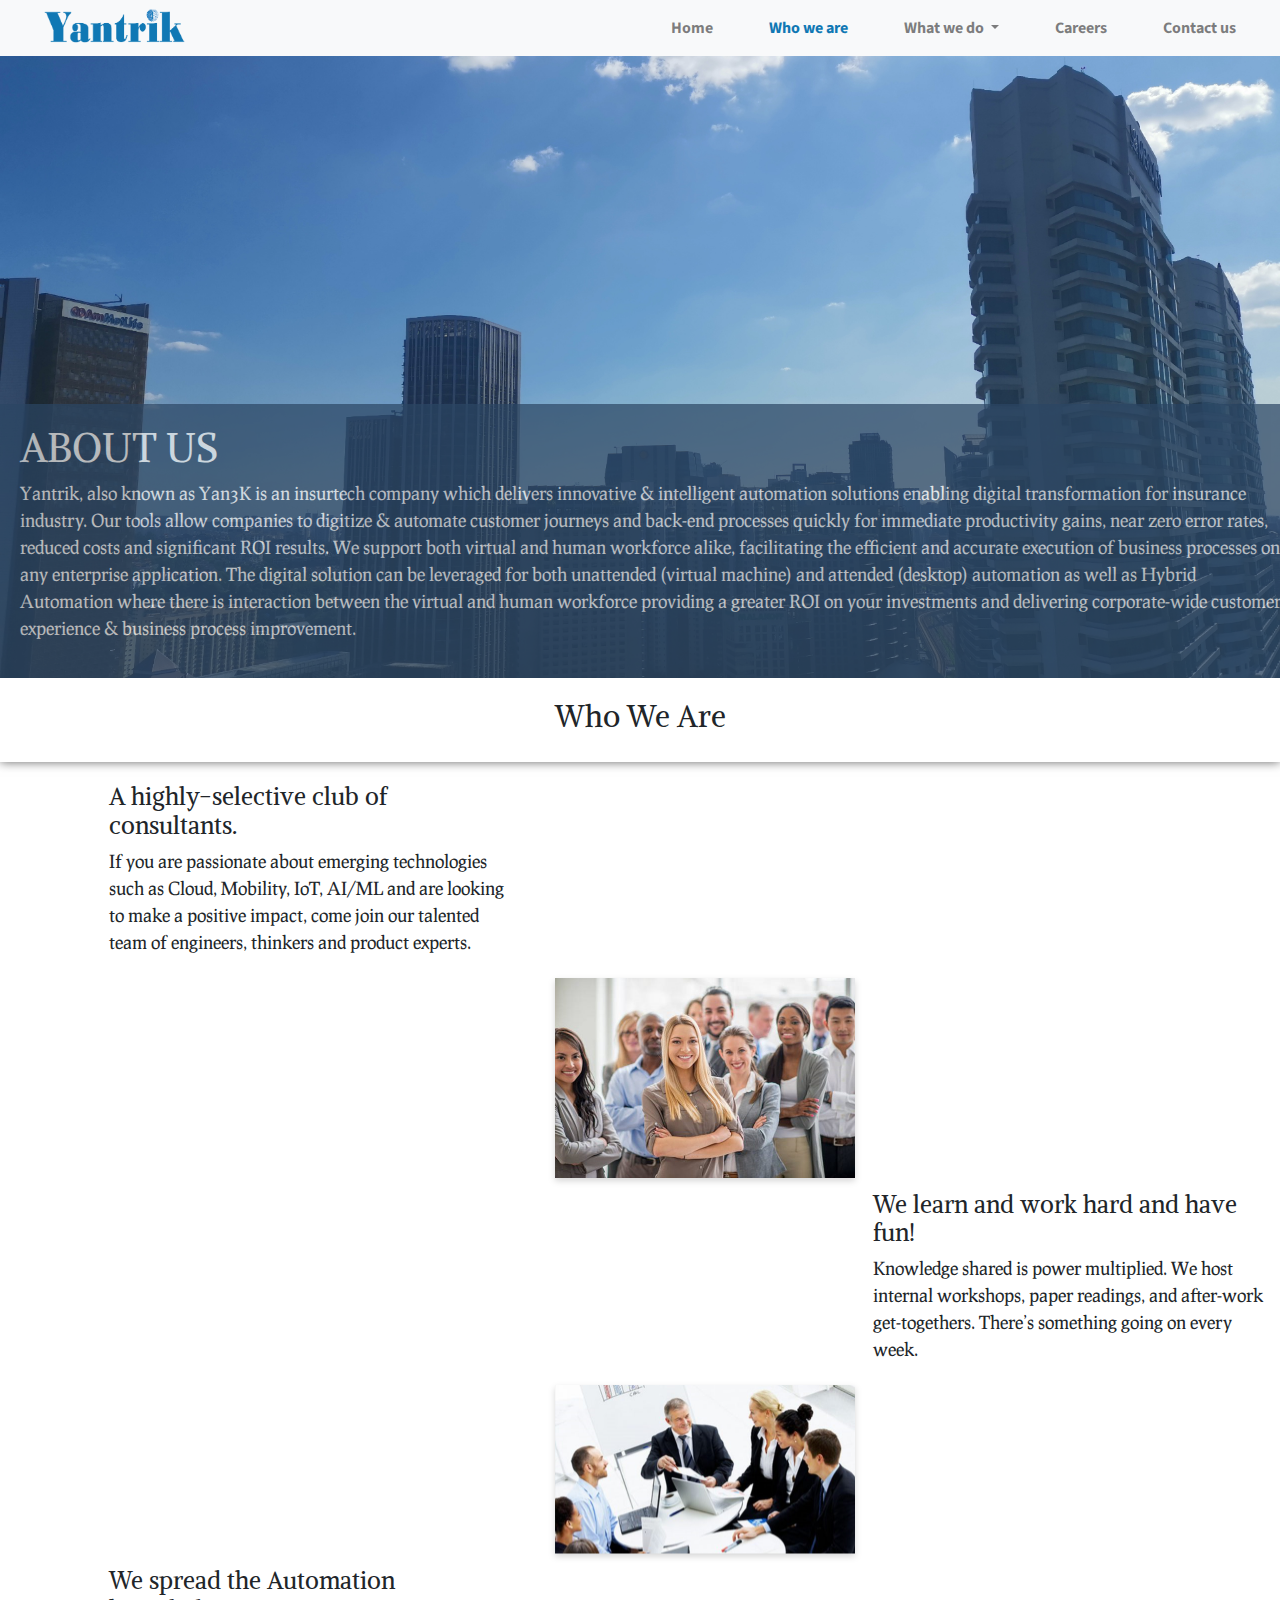
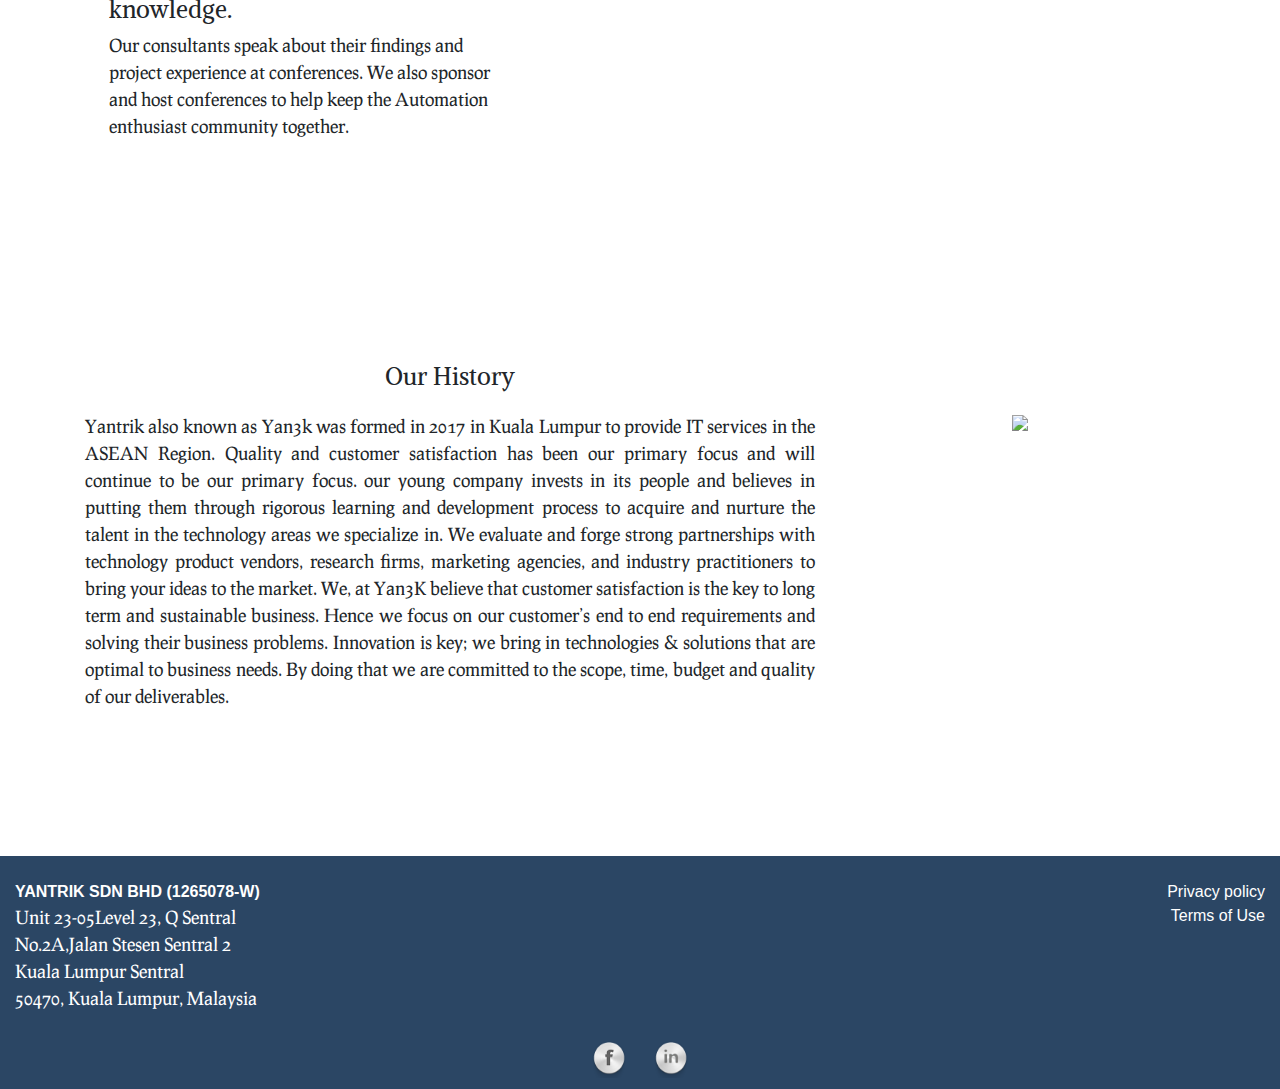
==== commit 89f3fa19: "change" ====
--- a/about.html
+++ b/about.html
@@ -22,9 +22,9 @@
 <body>
     <!-- Nav bar strting -->
     <nav class="navbar navbar-expand-lg navbar-light bg-light">
-        <a class="navbar-brand" href="index.html">
-             <img src="images/12.png" alt="yantrik" class="im" />
-        </a>
+        <a class="navbar-brand" href="index.html"></a>
+             <img src="images/12.png" alt="yantrik"  class="im"/>
+        
         <button class="navbar-toggler" type="button" data-toggle="collapse" data-target="#navbarSupportedContent"
             aria-controls="navbarSupportedContent" aria-expanded="false" aria-label="Toggle navigation">
             <span class="navbar-toggler-icon"></span>
@@ -37,6 +37,7 @@
                             class="sr-only">(current)</span></a>
                 </li>
                 <li class="nav-item active">
+                        
                     <a class="nav-link" href="about.html"style="color:#1078b4;">Who we are</a>
                 </li>
                 <li class="nav-item dropdown">
@@ -47,10 +48,10 @@
                     </a>
                     <div class="dropdown-menu" aria-labelledby="navbarDropdown">
                         <a class="dropdown-item" href="digital.html">Digitization & Transformation</a>
-                        <a class="dropdown-item" href="rpa.html">Robotic Process Automation- RPA</a>
+                        <a class="dropdown-item" href="rpa.html">Robotic Process Automation</a>
                         <!-- <div class="dropdown-divider"></div> -->
-                        <a class="dropdown-item" href="chatbot.html">Artificial Intelligence- ChatBot</a>
-                        <a class="dropdown-item" href="cyber.html">cyber security</a>
+                        <a class="dropdown-item" href="chatbot.html">Artificial Intelligence ChatBot</a>
+                        <a class="dropdown-item" href="cyber.html">Cyber security</a>
                     </div>
                 </li>
 
@@ -58,12 +59,9 @@
                     <a class="nav-link" href="Careers.html">Careers</a>
                 </li>
                 <li class="nav-item">
-                    <a class="nav-link" href="#">Contact us</a>
-                </li>
-
-
+                    <a class="nav-link" href="contact.html">Contact us</a>
+                </li>
             </ul>
-
         </div>
     </nav>
 
@@ -74,21 +72,20 @@
         <div class="row">
             <div class="col-md-12">
                 <img src="images/Aboutus.png" alt="placeholder 960" class="img-fluid w-100" />
-                <div class="content large">
+                <div class="content " id="sh">
                     <h1>ABOUT US</h1>
-                    <p >Yantrik, also known as Yan3K is an insurtech company which delivers innovative &
-                        intelligent<br>
-                        automation solutions enabling digital transformation for insurance industry. Our tools allow<br>
+                    <p   class="fonsize">Yantrik, also known as Yan3K is an insurtech company which delivers innovative &
+                        intelligent automation solutions enabling digital transformation for insurance industry. Our tools allow
                         companies to digitize & automate customer journeys and back-end processes quickly for
-                        immediate<br>
-                        productivity gains, near zero error rates, reduced costs and significant ROI results.<br>
-                        We support both virtual and human workforce alike, facilitating the efficient and accurate<br>
-                        execution of business processes on any enterprise application. The digital solution can be<br>
-                        leveraged for both unattended (virtual machine) and attended (desktop) automation as well as<br>
+                        immediate
+                        productivity gains, near zero error rates, reduced costs and significant ROI results.
+                        We support both virtual and human workforce alike, facilitating the efficient and accurate
+                        execution of business processes on any enterprise application. The digital solution can be
+                        leveraged for both unattended (virtual machine) and attended (desktop) automation as well as
                         Hybrid Automation where there is interaction between the virtual and human workforce
-                        providing<br>
+                        providing
                         a greater ROI on your investments and delivering corporate-wide customer experience &
-                        business<br>
+                        business
                         process improvement.</p>
 
                 </div>
@@ -102,7 +99,7 @@
     <div class="rect ">
 
         <h2>
-            <font color="#1078B4">Who We Are</font>
+            Who We Are
         </h2>
     </div>
     <!-- test -->
@@ -111,9 +108,9 @@
         <div class="row">
             <div class="col-md-4 offset-md-1">
                 <h4>
-                    <font color="#1078B4">A highly-selective club of consultants.</font>
-                </h4>
-                <p>If you are passionate about emerging technologies such
+                    A highly-selective club of consultants.
+                </h4>
+                <p class="m">If you are passionate about emerging technologies such
                     as Cloud,
                     Mobility, IoT, AI/ML and are looking to make a positive impact, come join our talented team of
                     engineers,
@@ -128,9 +125,9 @@
         <div class="row">
             <div class="col-md-4 offset-md-8">
                 <h4 >
-                    <font color="#1078B4">We learn and work hard and have fun!</font>
-                </h4>
-                <p>Knowledge shared is power multiplied. We host internal workshops, paper
+                   We learn and work hard and have fun!
+                </h4>
+                <p class="m">Knowledge shared is power multiplied. We host internal workshops, paper
                     readings, and after-work get-togethers. There’s something going on every week.</p>
             </div>
         </div>
@@ -143,9 +140,9 @@
         <div class="row">
             <div class="col-md-4 offset-md-1">
                 <h4 >
-                    <font color="#1078B4">We spread the Automation knowledge.</font>
-                </h4>
-                <p>Our consultants speak about their findings and project experience at
+                   We spread the Automation knowledge.
+                </h4>
+                <p class="m">Our consultants speak about their findings and project experience at
                     conferences. We also sponsor and host conferences to help keep the Automation enthusiast community
                     together.</p>
             </div>
@@ -162,10 +159,10 @@
     <div class="container">
         <div class="row" style="padding-top:12%;">
             <div class="col-lg-8 col-sm-12 text-center ">
-                <h4 class="mediums" style="padding-top: 10%;">
-                    <font color="#1078B4">Our History</font>
-                </h4>
-                <p style="padding-top: 2%;text-align: justify;margin-bottom: 20%;">
+                <h4 style="padding-top: 10%;">
+                    Our History
+                </h4>
+                <p class="m"  style="padding-top: 2%;text-align: justify;margin-bottom: 20%;">
                     Yantrik also known as Yan3k was formed in 2017 in Kuala Lumpur to provide IT services in the ASEAN
                     Region. Quality and customer satisfaction has been our primary focus and will continue to be our
                     primary focus.
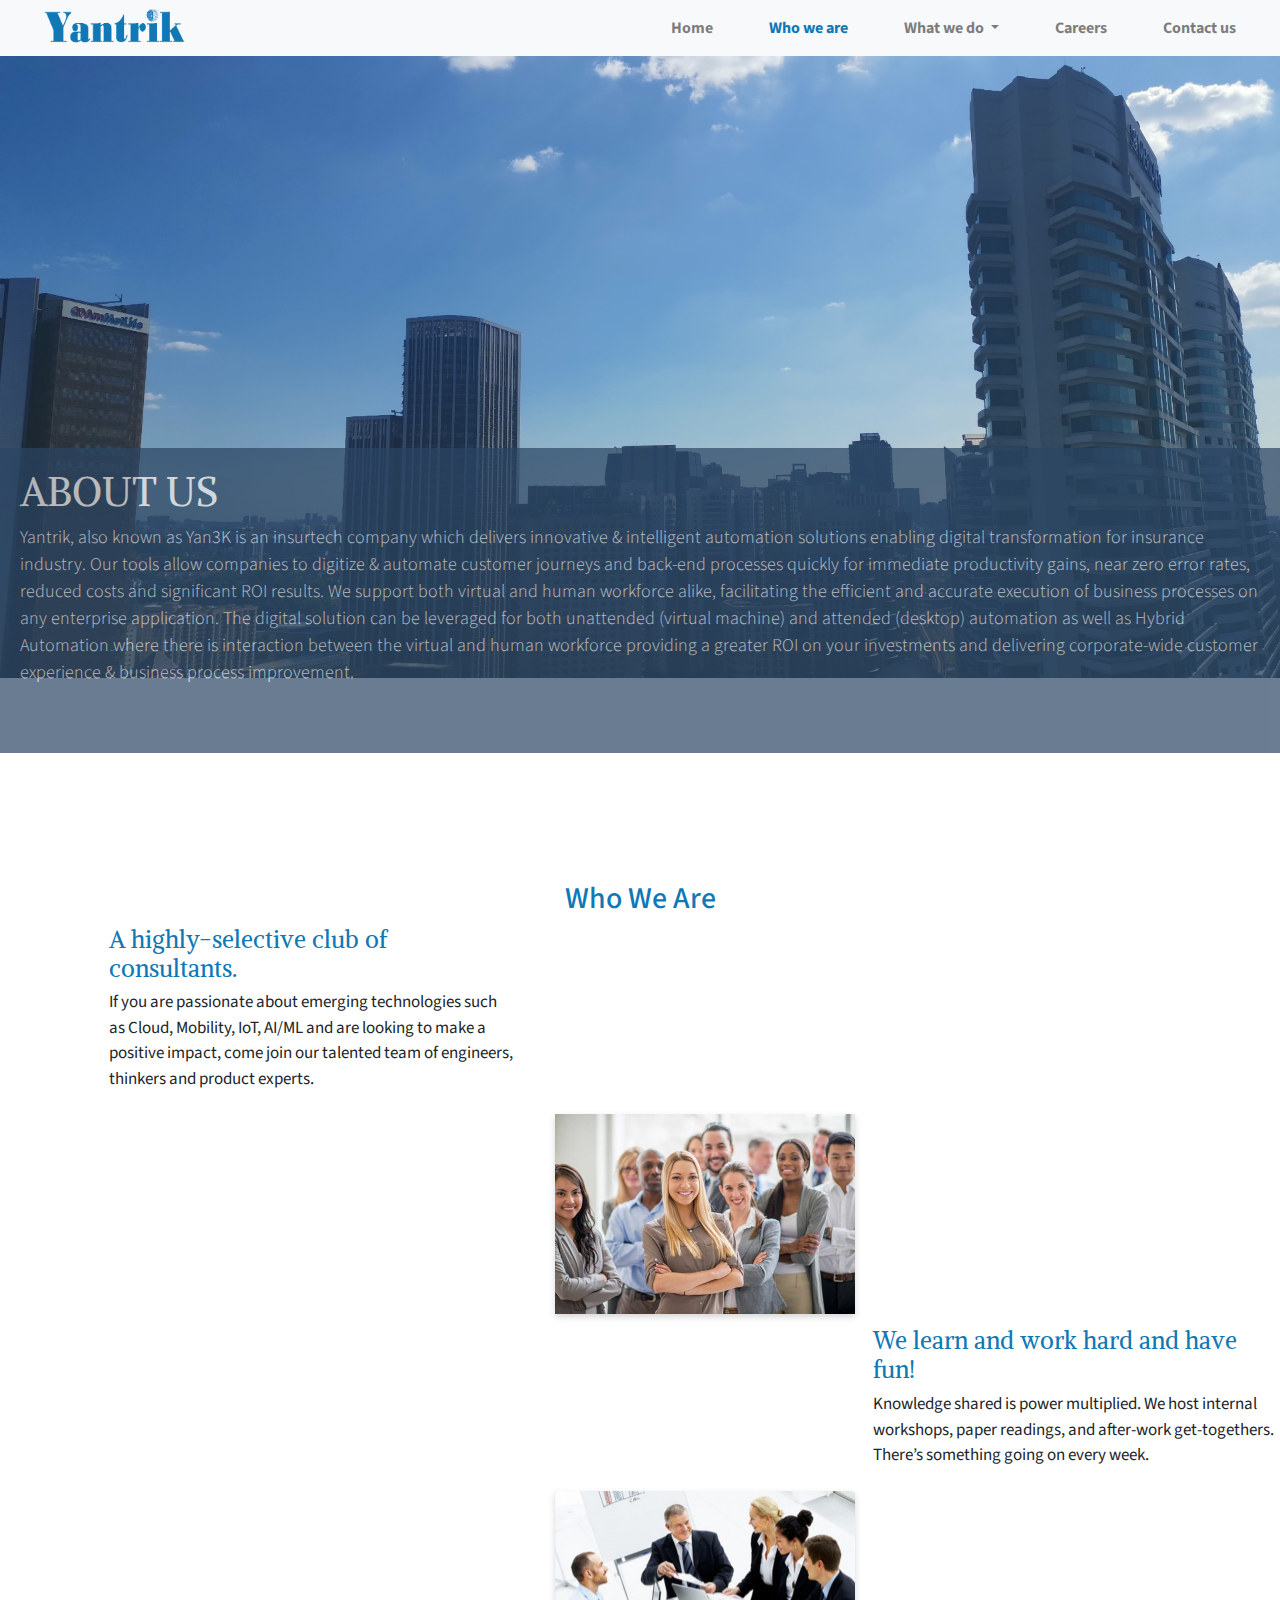
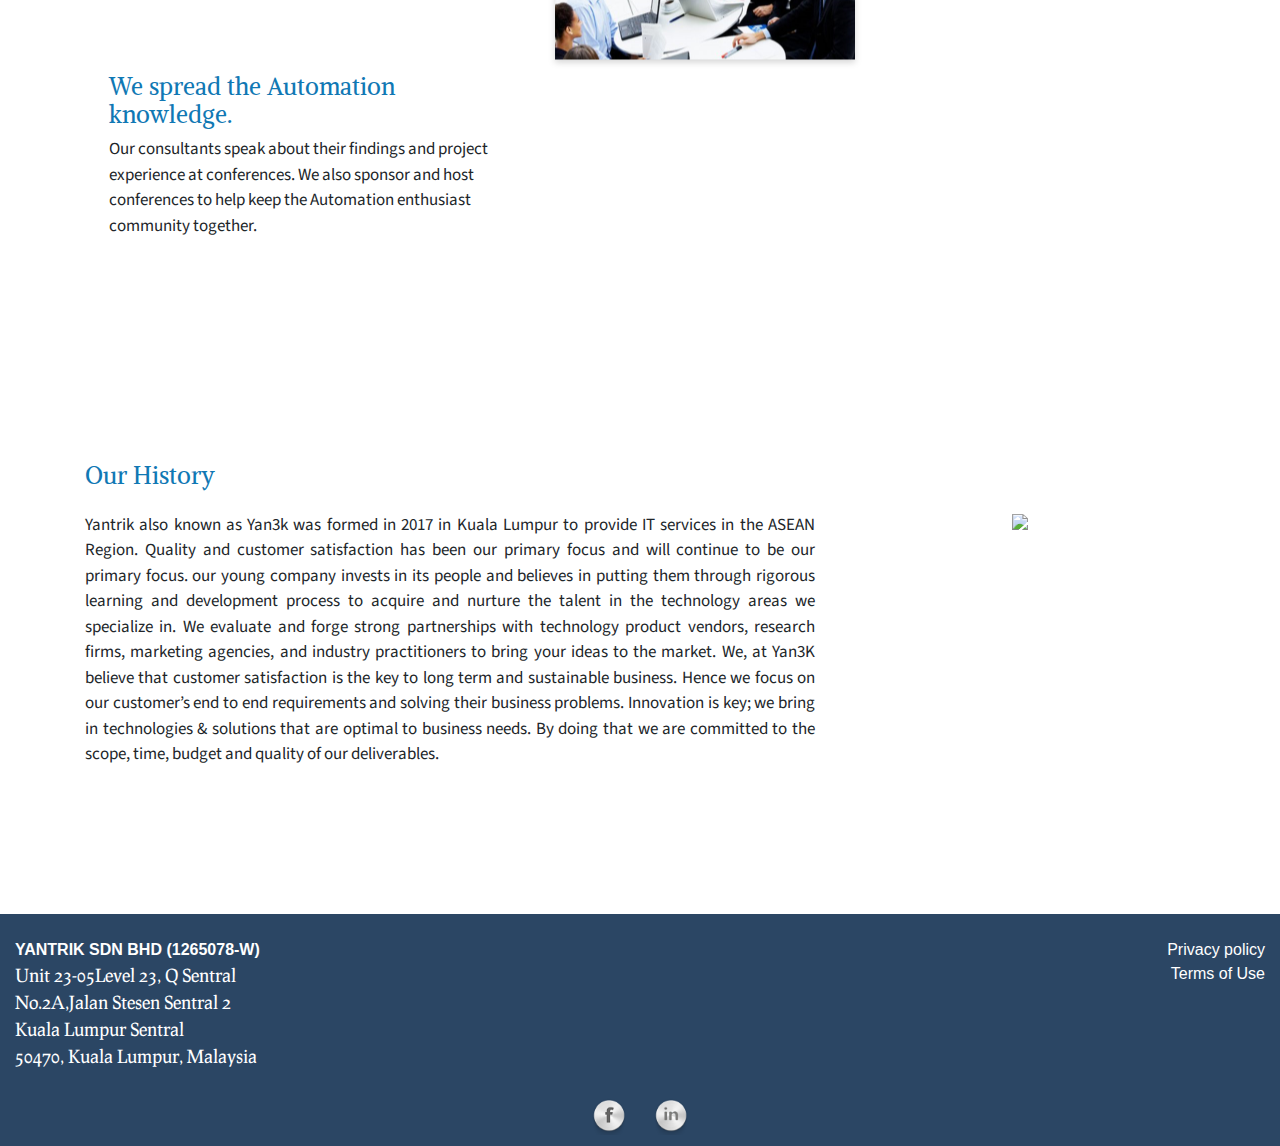
==== commit 8101d6af: "push" ====
--- a/about.html
+++ b/about.html
@@ -96,9 +96,9 @@
 
     <!-- end content image -->
     <!-- who we are -->
-    <div class="rect ">
-
-        <h2>
+    <div>
+
+        <h2 class="want">
             Who We Are
         </h2>
     </div>
@@ -159,7 +159,7 @@
     <div class="container">
         <div class="row" style="padding-top:12%;">
             <div class="col-lg-8 col-sm-12 text-center ">
-                <h4 style="padding-top: 10%;">
+                <h4 id="our">
                     Our History
                 </h4>
                 <p class="m"  style="padding-top: 2%;text-align: justify;margin-bottom: 20%;">
--- a/about.css
+++ b/about.css
@@ -9,8 +9,18 @@
   font-size: 18px;
 }
 h2{
-  font-family: 'Alike';
+  font-family: 'Source Sans Pro', sans-serif;
   font-size: 30px;
+  color: #1078B4;
+
+}
+#our{
+  text-align: left;
+  padding-top: 10%;
+}
+.m{
+  font-family:'Source Sans Pro', sans-serif; 
+  font-size: 17px;
 }
 h3{
   font-family: 'Alike';
@@ -18,7 +28,10 @@
 }
 h4{
   font-family: 'Alike';
+ 
+  color: #1078B4;
 }
+
 
 .navbar-nav > li{
     margin-left:20px;
@@ -83,9 +96,31 @@
     position: absolute;
     width: 15%;
     /* height: 20%; */
+    cursor: pointer;
+   
+
   }
   .fon{
 
     font-family:'Source Sans Pro', sans-serif;
     font-weight: 700;
-  }+  }
+  
+  #sh{
+    text-align: left;
+    width: 100%;
+    padding-bottom:4%;
+    font-family:'Source Sans Pro', sans-serif;
+    position: relative;
+    margin-top:-18%;
+    
+  }
+  .fonsize{
+  font-size: 18px;
+  font-weight: 300;
+  font-family: 'Source sans pro';
+}
+.want{
+  padding-top: 10%;
+  text-align: center;
+}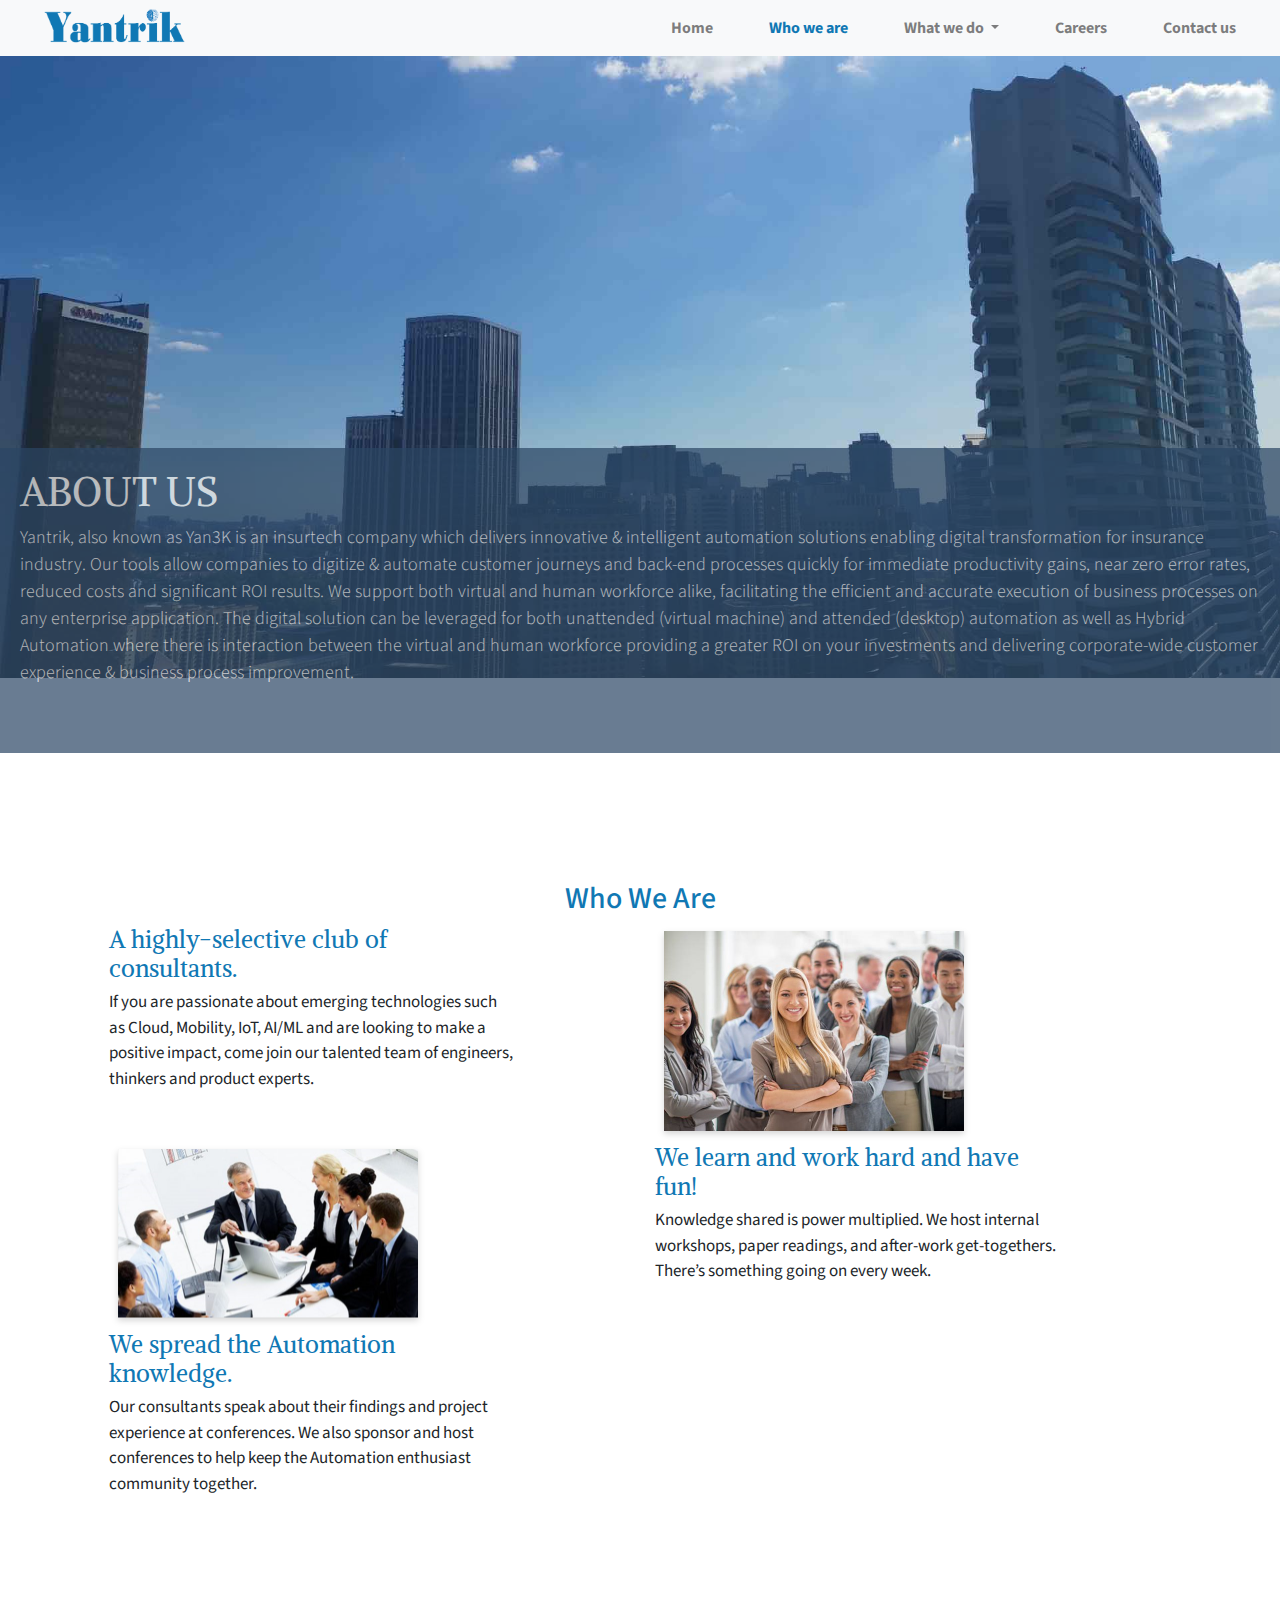
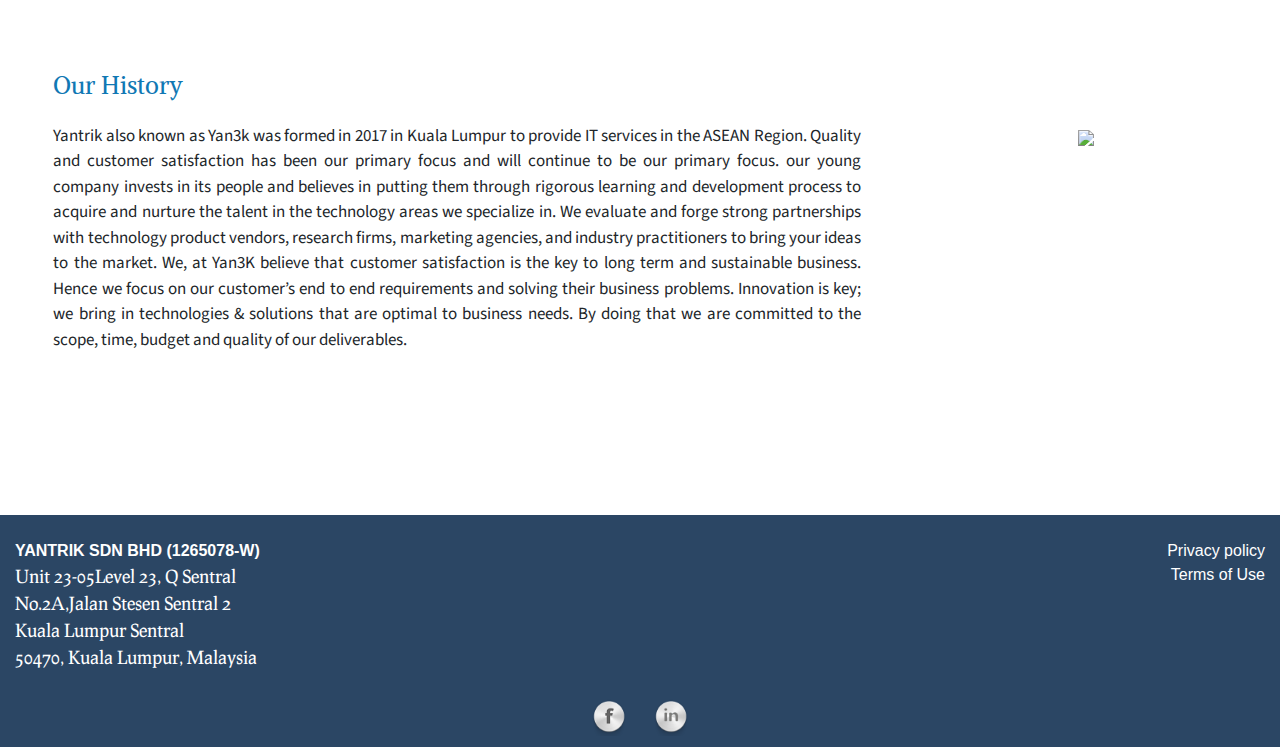
==== commit c8f0ae08: "changes" ====
--- a/about.html
+++ b/about.html
@@ -71,7 +71,7 @@
     <div class="container-fluid no-padding">
         <div class="row">
             <div class="col-md-12">
-                <img src="images/Aboutus.png" alt="placeholder 960" class="img-fluid w-100" />
+                <img src="images/aboutus.jpg" alt="placeholder 960" class="img-fluid w-100" />
                 <div class="content " id="sh">
                     <h1>ABOUT US</h1>
                     <p   class="fonsize">Yantrik, also known as Yan3K is an insurtech company which delivers innovative &
@@ -98,14 +98,14 @@
     <!-- who we are -->
     <div>
 
-        <h2 class="want">
+        <h2 class="want" >
             Who We Are
         </h2>
     </div>
     <!-- test -->
 
     <div class="container-fliud">
-        <div class="row">
+        <div class="row" id="s">
             <div class="col-md-4 offset-md-1">
                 <h4>
                     A highly-selective club of consultants.
@@ -116,14 +116,17 @@
                     engineers,
                     thinkers and product experts.</p>
             </div>
-        </div>
-        <div class="row">
-            <div class="col-md-4 offset-md-5">
+
+            <div class="col-md-5 offset-md-1">
                 <img src="images/whoweare.png" style="position:relative;">
             </div>
         </div>
-        <div class="row">
-            <div class="col-md-4 offset-md-8">
+        
+        <div class="row" id="s">
+                <div class="col-md-4 offset-md-1">
+                        <img src="images/whoweare2.png" style="position:relative;">
+                    </div>
+            <div class="col-md-4 offset-md-1" >
                 <h4 >
                    We learn and work hard and have fun!
                 </h4>
@@ -132,12 +135,8 @@
             </div>
         </div>
 
-        <div class="row">
-            <div class="col-md-4 offset-md-5">
-                <img src="images/whoweare2.png" style="position:relative;">
-            </div>
-        </div>
-        <div class="row">
+        
+        <div class="row" id="s">
             <div class="col-md-4 offset-md-1">
                 <h4 >
                    We spread the Automation knowledge.
@@ -156,8 +155,8 @@
     <!-- end who we are -->
     <!-- star our history -->
 
-    <div class="container">
-        <div class="row" style="padding-top:12%;">
+    <div class="container-fliud">
+        <div class="row board1" style="padding-top:6%;margin-left: 3%;">
             <div class="col-lg-8 col-sm-12 text-center ">
                 <h4 id="our">
                     Our History
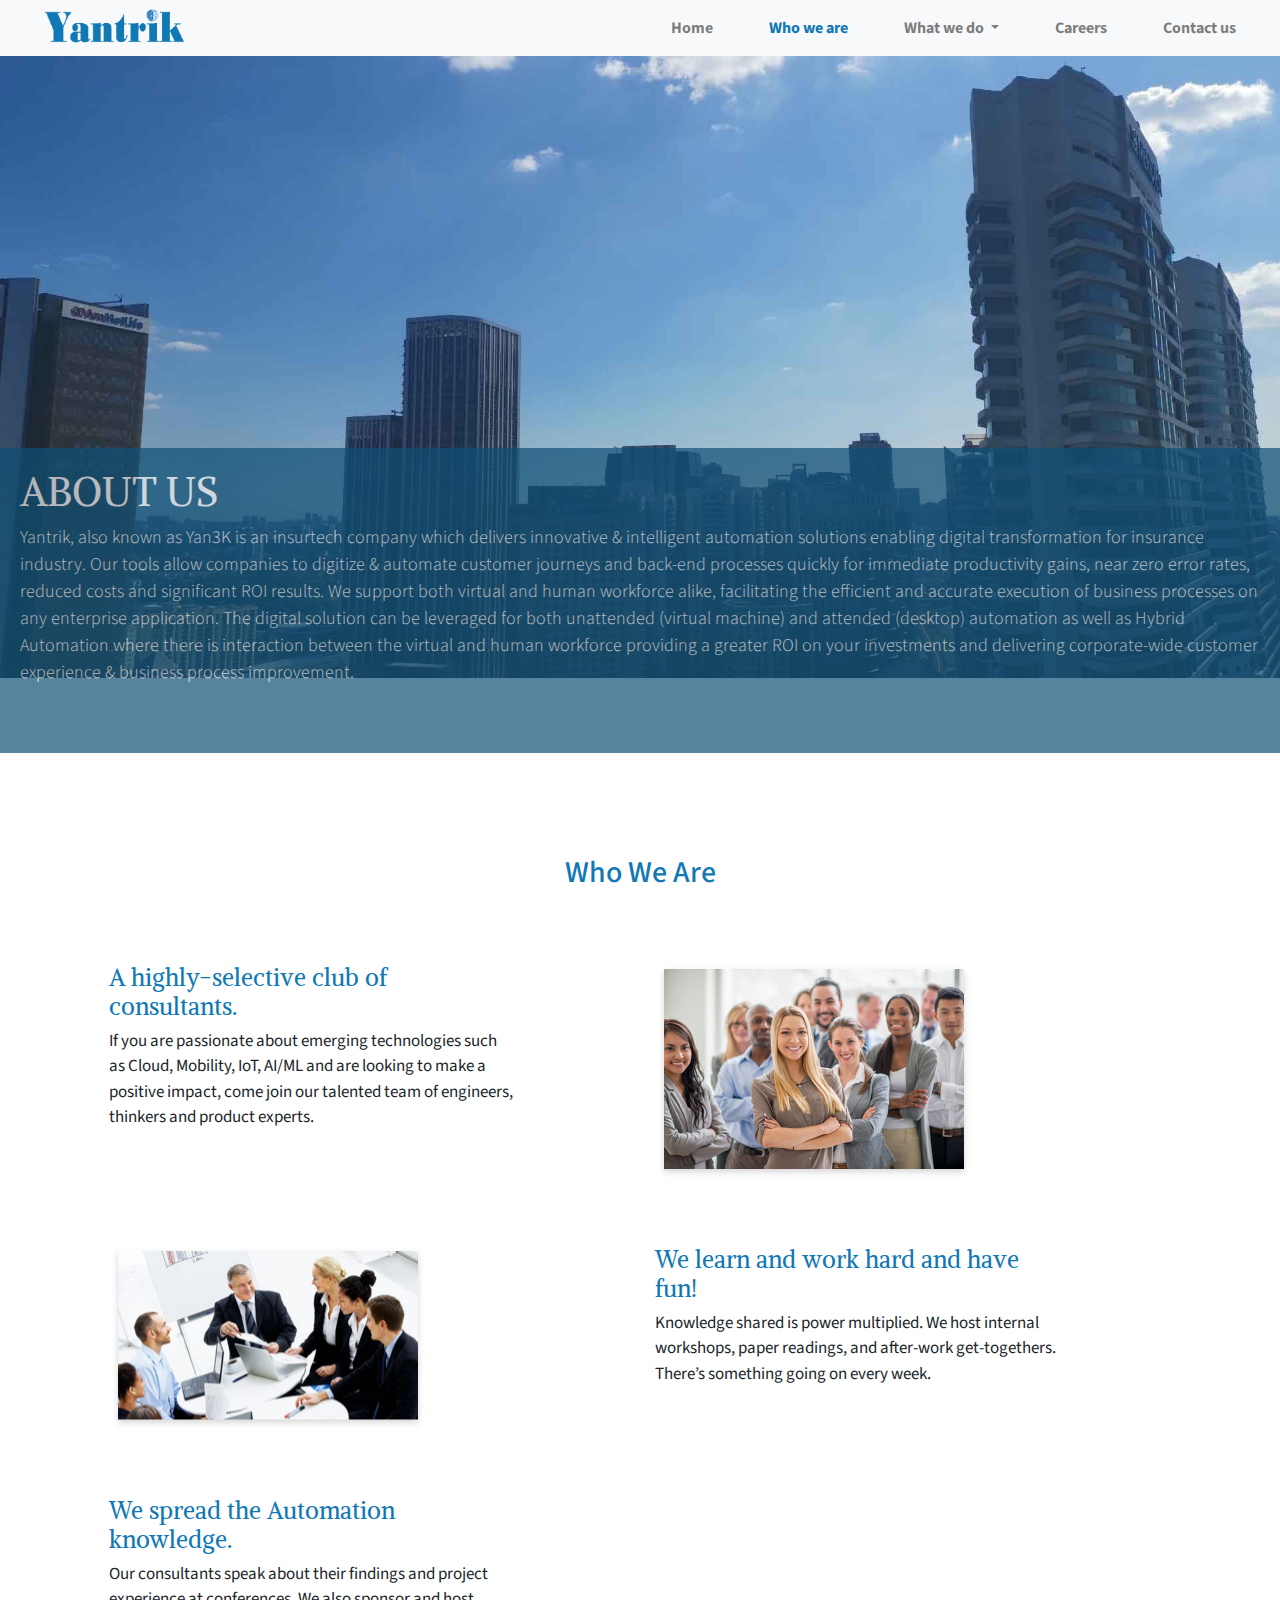
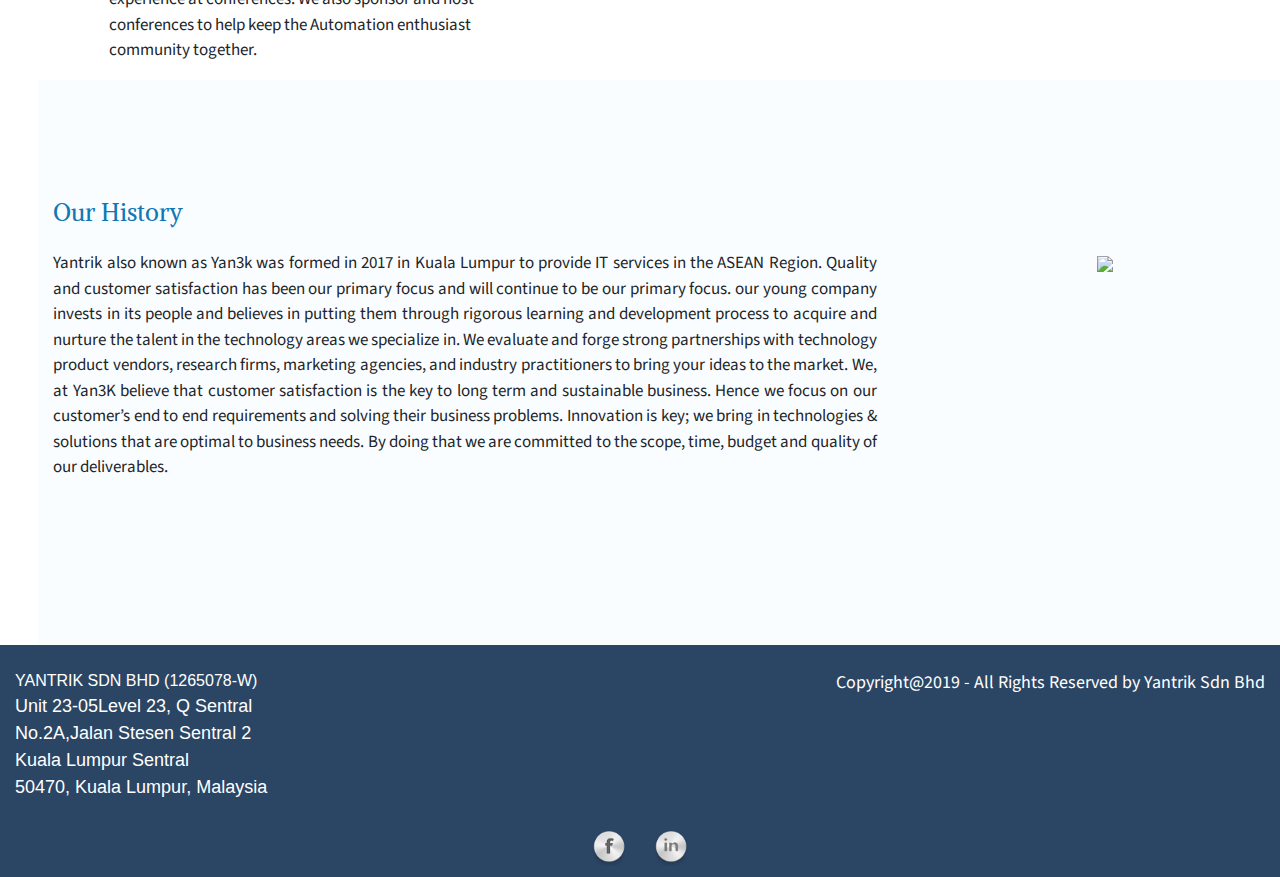
==== commit ff240a5f: "change" ====
--- a/about.html
+++ b/about.html
@@ -68,10 +68,10 @@
     <!-- Nav bar Ending -->
     <!-- content image -->
 
-    <div class="container-fluid no-padding">
+    <div class="container-fluid">
         <div class="row">
-            <div class="col-md-12">
-                <img src="images/aboutus.jpg" alt="placeholder 960" class="img-fluid w-100" />
+           
+                <img src="images/aboutus.jpg" alt="placeholder 960" class="img-fluid w-100" style="height:70%;" />
                 <div class="content " id="sh">
                     <h1>ABOUT US</h1>
                     <p   class="fonsize">Yantrik, also known as Yan3K is an insurtech company which delivers innovative &
@@ -89,7 +89,7 @@
                         process improvement.</p>
 
                 </div>
-            </div>
+           
         </div>
     </div>
     <!--Column1-->
@@ -177,7 +177,7 @@
             </div>
 
             <div class="col-lg-4 col-sm-12 text-center">
-                <img src="images/ourhistroy.png" style="padding-top:36%;">
+                <img src="images/ourhistroy.png" style="padding-top:25%;">
             </div>
 
         </div>
@@ -208,7 +208,7 @@
                 <div class="col-md-6 mt-md-0 mt-3 text-md-left">
 
                     <!-- Content -->
-                    <h8 class="text-uppercase font-weight-bold">Yantrik Sdn Bhd (1265078-W)</h8><br>
+                    <h8 class="text-uppercase" >Yantrik Sdn Bhd (1265078-W)</h8><br>
                     <p>Unit 23-05Level 23, Q Sentral <br>
                         No.2A,Jalan Stesen Sentral 2 <br>
                         Kuala Lumpur Sentral<br>
@@ -224,9 +224,8 @@
 
                     <!-- Content -->
 
-                    <h8>Privacy policy <br>
-                        Terms of Use</h8>
-
+                    <p style="font-family:'Source Sans Pro', sans-serif;">Copyright@2019 - All Rights Reserved by
+                        Yantrik Sdn Bhd </p>
                 </div>
                 <!-- Grid column -->
 
--- a/about.css
+++ b/about.css
@@ -5,7 +5,7 @@
   font-family: 'Alike';
 }
 p{
-  font-family: 'Prociono';
+  
   font-size: 18px;
 }
 h2{
@@ -16,7 +16,7 @@
 }
 #our{
   text-align: left;
-  padding-top: 10%;
+  padding-top: 5%;
 }
 .m{
   font-family:'Source Sans Pro', sans-serif; 
@@ -77,7 +77,7 @@
   position: absolute;
   bottom: 0;
   background:  rgba(0, 0, 0, 0.5);/* Fallback color */
-  background:  #2B4664;/* Black background with 0.5 opacity */
+  background:  rgba(15,80,118,100%); /* Black background with 0.5 opacity */
   color: #f1f1f1;
   width: 100%;
   padding: 20px;
@@ -100,6 +100,25 @@
    
 
   }
+  #pa{
+    padding-left: -7%;
+    color: #1078B4;
+    font-size: 80%;
+    cursor: pointer;
+   
+   font-weight: 900;
+   
+  }
+
+
+  .board1{
+    width: 100%;
+    background-color:#FAFDFF;
+  }
+
+  #s{
+    padding-top:5%;
+  }
   .fon{
 
     font-family:'Source Sans Pro', sans-serif;
@@ -121,6 +140,6 @@
   font-family: 'Source sans pro';
 }
 .want{
-  padding-top: 10%;
+  padding-top: 8%;
   text-align: center;
 }